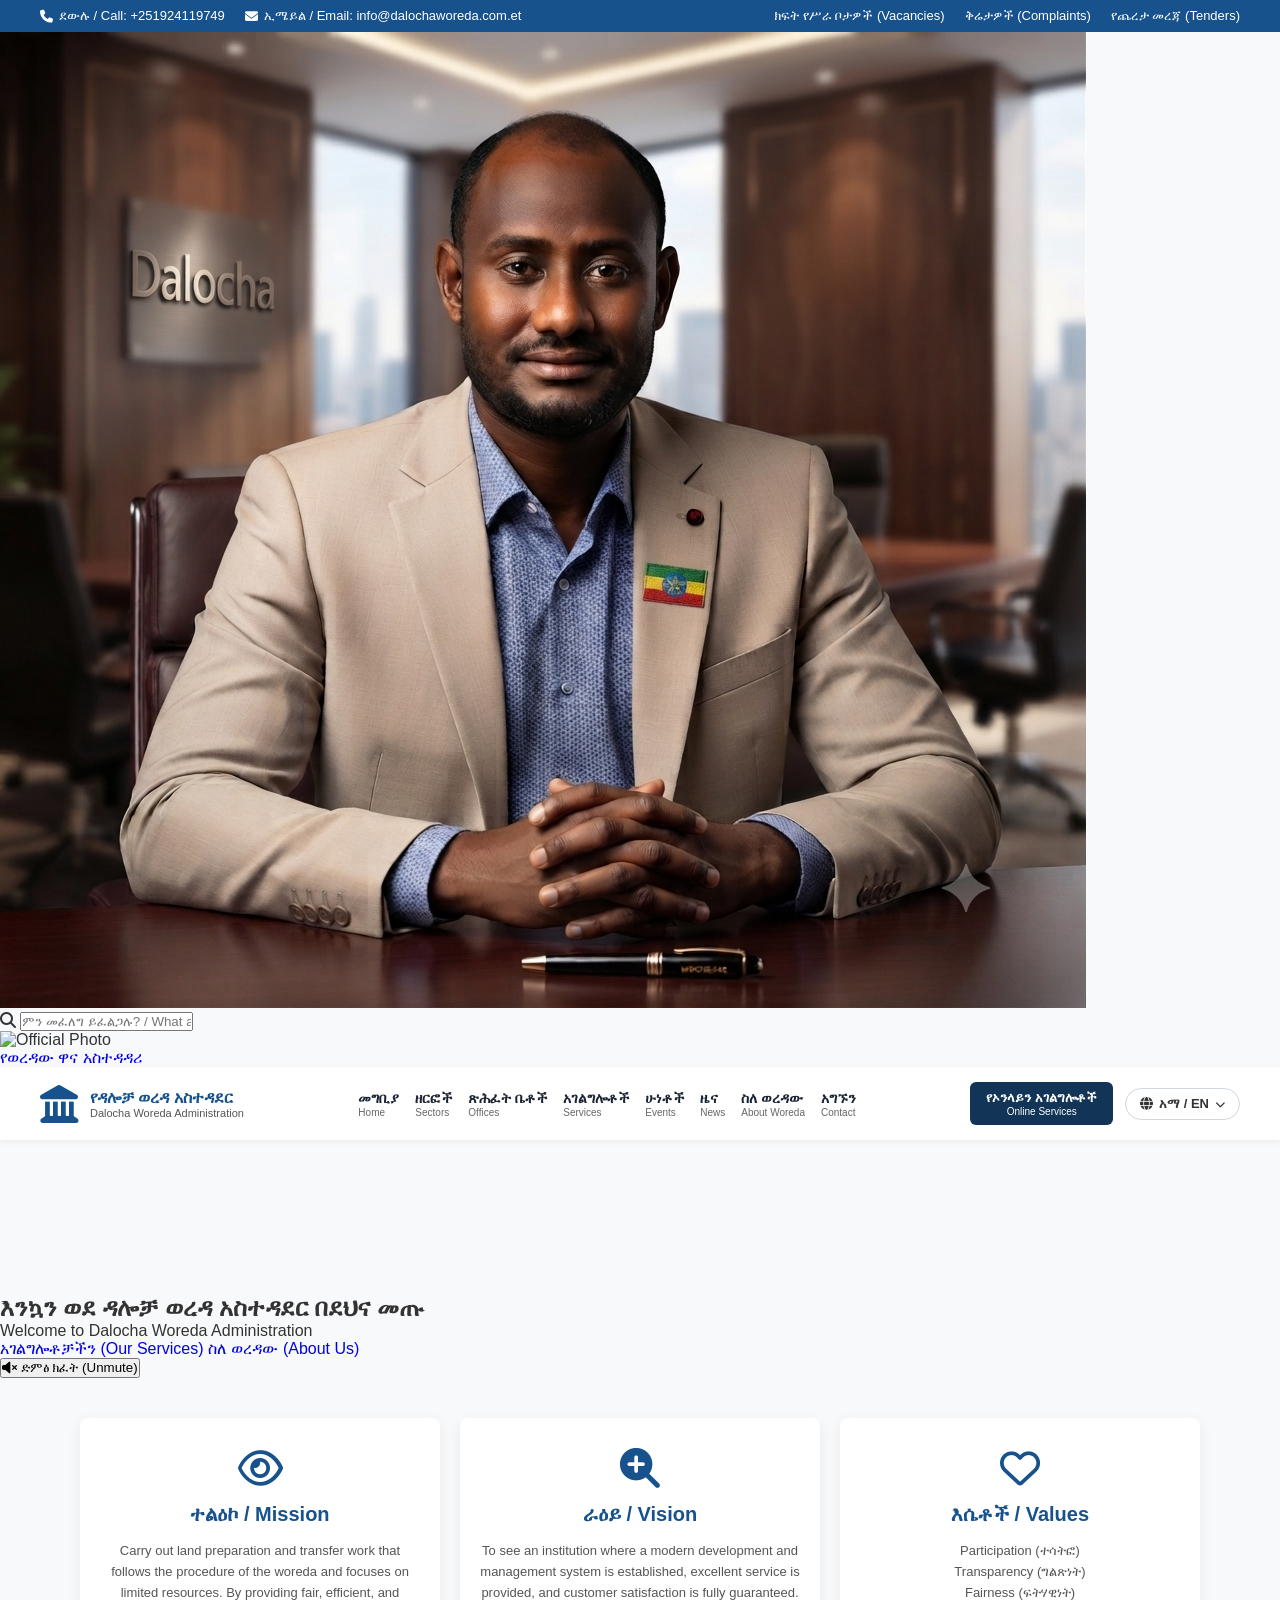
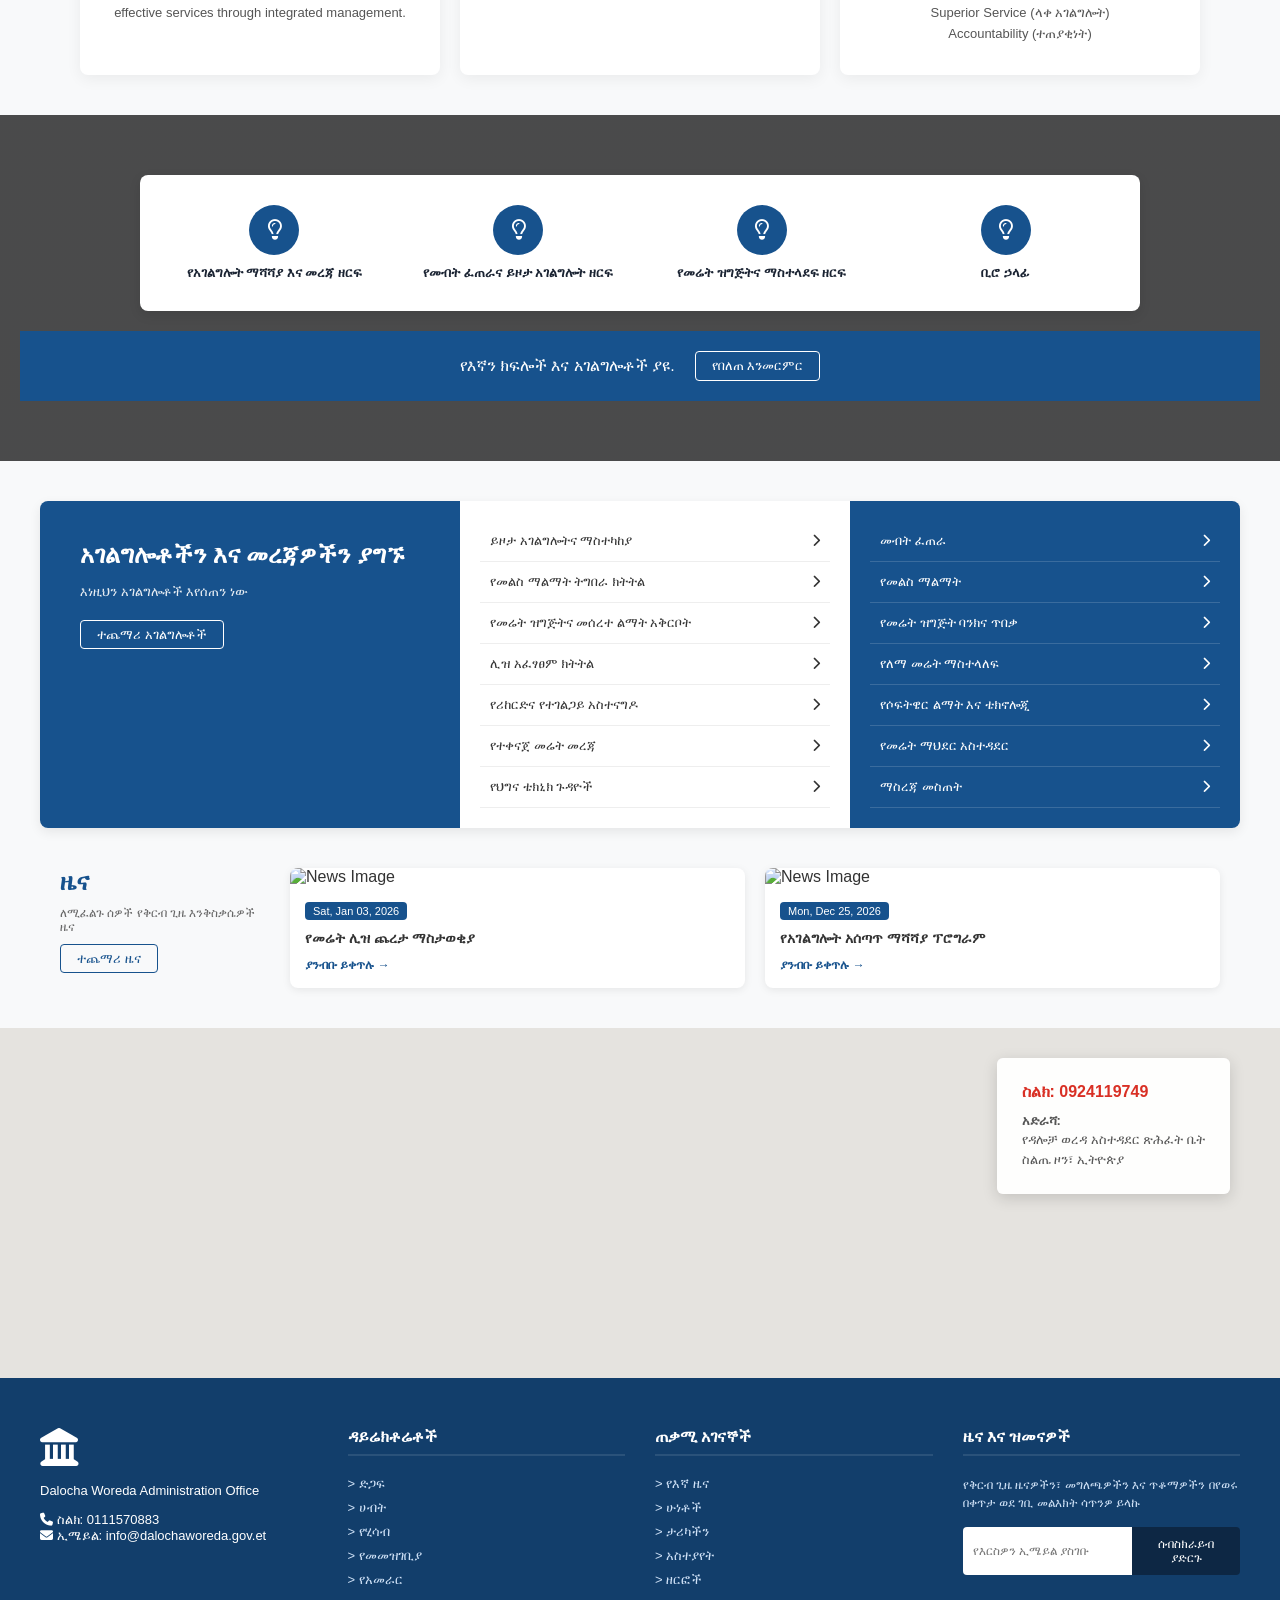
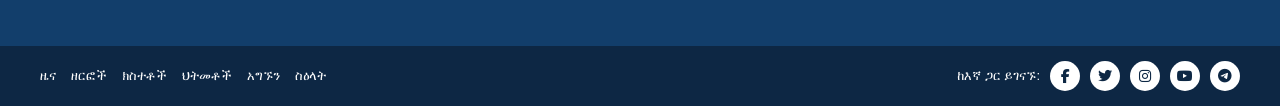
==== index.html @ f903ab31 "Update logo image source in index.html" ====
<!DOCTYPE html>
<html lang="am">
<head>
  <meta charset="UTF-8">
  <meta name="viewport" content="width=device-width, initial-scale=1.0">
  <title>Dalocha Woreda Administration / የዳሎቻ ወረዳ አስተዳደር</title>

  <!-- Font Awesome for Icons -->
  <link rel="stylesheet" href="https://cdnjs.cloudflare.com/ajax/libs/font-awesome/6.4.0/css/all.min.css">

  <style>
    /* --- GLOBAL STYLES --- */
    * {
      box-sizing: border-box;
      margin: 0;
      padding: 0;
      font-family: 'Segoe UI', Tahoma, Geneva, Verdana, 'Nyala', 'Abyssinica SIL', sans-serif;
    }

    body {
      background-color: #f8f9fa;
      color: #333;
    }

    a {
      text-decoration: none;
    }

    /* --- 1. TOP INFO BAR --- */
    .top-bar {
      background-color: #17528d;
      color: #ffffff;
      display: flex;
      justify-content: space-between;
      align-items: center;
      padding: 8px 40px;
      font-size: 13px;
    }

    .top-bar-left, .top-bar-right {
      display: flex;
      align-items: center;
      gap: 20px;
    }

    .top-bar a {
      color: #ffffff;
    }

    .top-bar a:hover {
      text-decoration: underline;
    }

    .contact-item {
      display: flex;
      align-items: center;
      gap: 6px;
    }

    /* --- 2. MAIN HEADER NAVIGATION --- */
    .main-header {
      background-color: #ffffff;
      display: flex;
      justify-content: space-between;
      align-items: center;
      padding: 15px 40px;
      box-shadow: 0 2px 5px rgba(0,0,0,0.05);
      position: sticky;
      top: 0;
      z-index: 1000;
    }

    .branding {
      display: flex;
      align-items: center;
      gap: 12px;
    }

    .branding-icon {
      font-size: 38px;
      color: #17528d;
    }

    .branding-text {
      display: flex;
      flex-direction: column;
    }

    .branding-title {
      font-weight: bold;
      font-size: 16px;
      color: #17528d;
    }

    .branding-subtitle {
      font-size: 11px;
      color: #555;
    }

    .nav-links {
      display: flex;
      list-style: none;
      gap: 16px;
    }

    .nav-links a {
      color: #1a2332;
      font-weight: 600;
      font-size: 14px;
      transition: color 0.2s;
    }

    .nav-links a:hover {
      color: #17528d;
    }

    .nav-links span.en {
      display: block;
      font-size: 10px;
      color: #666;
      font-weight: normal;
    }

    .header-actions {
      display: flex;
      align-items: center;
      gap: 12px;
    }

    .btn-blue {
      background-color: #123456;
      color: #ffffff;
      padding: 8px 16px;
      border-radius: 6px;
      font-size: 13px;
      font-weight: bold;
      text-align: center;
    }

    .btn-blue:hover {
      background-color: #17528d;
    }

    .btn-lang {
      border: 1px solid #d0d7de;
      background-color: #ffffff;
      padding: 7px 14px;
      border-radius: 20px;
      cursor: pointer;
      font-size: 13px;
      font-weight: bold;
      display: flex;
      align-items: center;
      gap: 6px;
      color: #333;
    }

    /* --- 3. MISSION, VISION & VALUES CARDS --- */
    .cards-section {
      display: flex;
      justify-content: center;
      gap: 20px;
      padding: 40px;
      max-width: 1200px;
      margin: 0 auto;
    }

    .card {
      background: #ffffff;
      flex: 1;
      padding: 30px 20px;
      border-radius: 8px;
      box-shadow: 0 4px 15px rgba(0,0,0,0.06);
      text-align: center;
    }

    .card-icon {
      font-size: 40px;
      color: #17528d;
      margin-bottom: 15px;
    }

    .card h3 {
      color: #17528d;
      margin-bottom: 15px;
      font-size: 20px;
    }

    .card p, .card ul {
      color: #555;
      font-size: 13px;
      line-height: 1.6;
    }

    .card ul {
      list-style: none;
    }

    /* --- 4. SECTORS SECTION --- */
    .sectors-banner {
      background: linear-gradient(rgba(0, 0, 0, 0.7), rgba(0, 0, 0, 0.7)), url('https://picsum.photos/1200/400') center/cover;
      padding: 60px 20px;
      text-align: center;
    }

    .sectors-cards {
      display: flex;
      justify-content: center;
      gap: 15px;
      max-width: 1000px;
      margin: 0 auto;
      background: #ffffff;
      padding: 20px;
      border-radius: 8px;
      box-shadow: 0 4px 12px rgba(0,0,0,0.1);
    }

    .sector-item {
      flex: 1;
      text-align: center;
      padding: 10px;
    }

    .sector-icon {
      width: 50px;
      height: 50px;
      background-color: #17528d;
      color: #fff;
      border-radius: 50%;
      display: flex;
      align-items: center;
      justify-content: center;
      margin: 0 auto 10px auto;
      font-size: 20px;
    }

    .sector-item h4 {
      font-size: 13px;
      color: #1a2332;
    }

    .sectors-bottom-text {
      background-color: #17528d;
      color: #ffffff;
      padding: 20px;
      text-align: center;
      display: flex;
      justify-content: center;
      align-items: center;
      gap: 20px;
      margin-top: 20px;
    }

    .btn-outline {
      border: 1px solid #ffffff;
      color: #ffffff;
      padding: 6px 16px;
      border-radius: 4px;
      font-size: 13px;
    }

    /* --- 5. SERVICES SECTION --- */
    .services-section {
      display: flex;
      max-width: 1200px;
      margin: 40px auto;
      box-shadow: 0 4px 12px rgba(0,0,0,0.08);
      border-radius: 8px;
      overflow: hidden;
    }

    .services-left {
      background-color: #17528d;
      color: #ffffff;
      width: 35%;
      padding: 40px;
    }

    .services-left h2 {
      font-size: 24px;
      margin-bottom: 15px;
    }

    .services-left p {
      font-size: 13px;
      margin-bottom: 25px;
      opacity: 0.9;
    }

    .services-middle, .services-right {
      width: 32.5%;
      padding: 20px;
      background: #ffffff;
    }

    .services-right {
      background-color: #17528d;
    }

    .service-list {
      list-style: none;
    }

    .service-list li {
      padding: 12px 10px;
      border-bottom: 1px solid #eee;
      display: flex;
      justify-content: space-between;
      align-items: center;
      font-size: 13px;
    }

    .services-middle .service-list li {
      color: #333;
    }

    .services-right .service-list li {
      color: #ffffff;
      border-bottom-color: rgba(255,255,255,0.15);
    }

    /* --- 6. NEWS SECTION --- */
    .news-section {
      max-width: 1200px;
      margin: 40px auto;
      padding: 0 20px;
      display: flex;
      gap: 30px;
    }

    .news-header {
      width: 200px;
    }

    .news-header h2 {
      font-size: 24px;
      color: #17528d;
      margin-bottom: 10px;
    }

    .news-header p {
      font-size: 12px;
      color: #666;
      margin-bottom: 15px;
    }

    .news-grid {
      display: flex;
      gap: 20px;
      flex: 1;
    }

    .news-card {
      background: #ffffff;
      border-radius: 8px;
      overflow: hidden;
      box-shadow: 0 2px 8px rgba(0,0,0,0.08);
      flex: 1;
    }

    .news-card img {
      width: 100%;
      height: 140px;
      object-fit: cover;
    }

    .news-body {
      padding: 15px;
    }

    .news-date {
      display: inline-block;
      background-color: #17528d;
      color: #fff;
      font-size: 11px;
      padding: 3px 8px;
      border-radius: 4px;
      margin-bottom: 10px;
    }

    .news-body h4 {
      font-size: 14px;
      color: #333;
      margin-bottom: 8px;
    }

    .news-link {
      font-size: 12px;
      color: #17528d;
      font-weight: bold;
    }

    /* --- 7. MAP & CONTACT INFO --- */
    .map-section {
      position: relative;
      height: 350px;
      width: 100%;
      background: #e5e3df;
    }

    .map-section iframe {
      width: 100%;
      height: 100%;
      border: 0;
    }

    .contact-overlay-box {
      position: absolute;
      top: 30px;
      right: 50px;
      background: rgba(255, 255, 255, 0.95);
      padding: 25px;
      border-radius: 6px;
      box-shadow: 0 4px 15px rgba(0,0,0,0.15);
      max-width: 300px;
    }

    .contact-overlay-box h3 {
      color: #d93025;
      margin-bottom: 10px;
      font-size: 16px;
    }

    .contact-overlay-box p {
      font-size: 13px;
      color: #555;
      line-height: 1.5;
    }

    /* --- 8. FOOTER LINKS & NEWSLETTER --- */
    .footer-main {
      background-color: #123e6b;
      color: #ffffff;
      padding: 50px 40px;
      display: flex;
      justify-content: space-between;
      gap: 30px;
    }

    .footer-col {
      flex: 1;
    }

    .footer-col h3 {
      font-size: 16px;
      margin-bottom: 20px;
      border-bottom: 2px solid rgba(255,255,255,0.1);
      padding-bottom: 8px;
    }

    .footer-links {
      list-style: none;
    }

    .footer-links li {
      margin-bottom: 8px;
      font-size: 13px;
    }

    .footer-links a {
      color: #d1e3f8;
    }

    .footer-links a:hover {
      color: #ffffff;
    }

    /* Newsletter Input */
    .newsletter-box {
      display: flex;
      margin-top: 15px;
    }

    .newsletter-box input {
      padding: 10px;
      border: none;
      outline: none;
      border-radius: 4px 0 0 4px;
      width: 70%;
      font-size: 12px;
    }

    .newsletter-box button {
      background-color: #0d2744;
      color: #fff;
      border: none;
      padding: 10px 15px;
      border-radius: 0 4px 4px 0;
      cursor: pointer;
      font-size: 12px;
    }

    /* --- 9. BOTTOM BAR & SOCIAL --- */
    .bottom-bar {
      background-color: #0d2744;
      color: #ffffff;
      padding: 15px 40px;
      display: flex;
      justify-content: space-between;
      align-items: center;
      font-size: 13px;
    }

    .bottom-nav {
      display: flex;
      gap: 15px;
      list-style: none;
    }

    .bottom-nav a {
      color: #ffffff;
    }

    .social-icons {
      display: flex;
      align-items: center;
      gap: 10px;
    }

    .social-icons a {
      width: 30px;
      height: 30px;
      background: #ffffff;
      color: #0d2744;
      border-radius: 50%;
      display: flex;
      align-items: center;
      justify-content: center;
      font-size: 14px;
    }

    @media (max-width: 900px) {
      .cards-section, .services-section, .news-section, .footer-main {
        flex-direction: column;
      }
      .services-left, .services-middle, .services-right {
        width: 100%;
      }
    }
  </style>
</head>
<body>

  <!-- 1. TOP INFO BAR -->
  <div class="top-bar">
    <div class="top-bar-left">
      <div class="contact-item">
        <i class="fa-solid fa-phone"></i>
        <span>ደውሉ / Call: <a href="tel:+251924119749">+251924119749</a></span>
      </div>
      <div class="contact-item">
        <i class="fa-solid fa-envelope"></i>
        <span>ኢሜይል / Email: <a href="mailto:info@dalochaworeda.com.et">info@dalochaworeda.com.et</a></span>
      </div>
    </div>
    
    <div class="top-bar-right">
      <a href="#">ክፍት የሥራ ቦታዎች (Vacancies)</a>
      <a href="#">ቅሬታዎች (Complaints)</a>
      <a href="#">የጨረታ መረጃ (Tenders)</a>
    </div>
  </div>
  <!-- 2. TOP PROFILE & SEARCH HEADER (Placed here before sticky nav) -->
  <div class="top-profile-header">
    <div class="header-inner">
      
      <!-- Left: Woreda Logo -->
      <div class="header-logo-container">
        <a href="#">
          <img src="Gemini_Generated_Image_irfxyqirfxyqirfx.png" alt="Dalocha Woreda Logo" class="main-brand-logo">
        </a>
      </div>

      <!-- Center: Search Input Bar -->
      <div class="header-search-bar">
        <form action="#" method="GET">
          <i class="fa-solid fa-magnifying-glass search-icon"></i>
          <input 
            type="text" 
            placeholder="ምን መፈለግ ይፈልጋሉ? / What are you looking for?" 
            data-am="ምን መፈለግ ይፈልጋሉ?" 
            data-en="What are you looking for today?"
          >
        </form>
      </div>

      <!-- Right: Official Leader Card -->
      <div class="header-profile-card">
        <div class="profile-img-frame">
          <img src="images/official-photo.jpg" alt="Official Photo">
        </div>
        <a href="#" class="profile-name-link" data-am="የወረዳው ዋና አስተዳዳሪ" data-en="Woreda Chief Administrator">
          የወረዳው ዋና አስተዳዳሪ
        </a>
      </div>

    </div>
  </div>
  <!-- 2. MAIN HEADER NAVIGATION -->
  <header class="main-header">
    <div class="branding">
      <i class="fa-solid fa-landmark branding-icon"></i>
      <div class="branding-text">
        <span class="branding-title">የዳሎቻ ወረዳ አስተዳደር</span>
        <span class="branding-subtitle">Dalocha Woreda Administration</span>
      </div>
    </div>

    <nav>
      <ul class="nav-links">
        <li><a href="#">መግቢያ <span class="en">Home</span></a></li>
        <li><a href="#">ዘርፎች <span class="en">Sectors</span></a></li>
        <li><a href="#">ጽሕፈት ቤቶች <span class="en">Offices</span></a></li>
        <li><a href="#">አገልግሎቶች <span class="en">Services</span></a></li>
        <li><a href="#">ሁነቶች <span class="en">Events</span></a></li>
        <li><a href="#">ዜና <span class="en">News</span></a></li>
        <li><a href="#">ስለ ወረዳው <span class="en">About Woreda</span></a></li>
        <li><a href="#">አግኙን <span class="en">Contact</span></a></li>
      </ul>
    </nav>

    <div class="header-actions">
      <a href="#" class="btn-blue">
        የኦንላይን አገልግሎቶች
        <span style="display:block; font-size:10px; font-weight:normal;">Online Services</span>
      </a>
      <button class="btn-lang">
        <i class="fa-solid fa-globe"></i>
        <span>አማ / EN</span>
        <i class="fa-solid fa-chevron-down" style="font-size: 10px;"></i>
      </button>
    </div>
  </header>
<!-- HERO VIDEO SECTION -->
  <section class="hero-video-container">
    <!-- Added id="heroVideo" -->
    <video id="heroVideo" autoplay loop muted playsinline class="hero-video">
      <source src="እንኳን_ወደ_ዳሎቻ_ወረዳ_አስተዳደር_በደህና_መጡ.mp4" type="video/mp4">
      Your browser does not support the video tag.
    </video>

    <!-- Overlay Content -->
    <div class="video-overlay">
      <div class="video-overlay-content">
        <h1>እንኳን ወደ ዳሎቻ ወረዳ አስተዳደር በደህና መጡ</h1>
        <p>Welcome to Dalocha Woreda Administration</p>
        <div class="hero-buttons">
          <a href="#services" class="btn-hero-primary">አገልግሎቶቻችን (Our Services)</a>
          <a href="#about" class="btn-hero-secondary">ስለ ወረዳው (About Us)</a>
        </div>
      </div>

      <!-- Sound Toggle Button -->
      <button id="soundToggle" class="btn-sound-toggle" onclick="toggleSound()">
        <i id="soundIcon" class="fa-solid fa-volume-xmark"></i> <span id="soundText">ድምፅ ክፈት (Unmute)</span>
      </button>
    </div>
  </section>
  <!-- 3. MISSION, VISION & VALUES CARDS -->
  <section class="cards-section">
    <div class="card">
      <i class="fa-regular fa-eye card-icon"></i>
      <h3>ተልዕኮ / Mission</h3>
      <p>Carry out land preparation and transfer work that follows the procedure of the woreda and focuses on limited resources. By providing fair, efficient, and effective services through integrated management.</p>
    </div>

    <div class="card">
      <i class="fa-solid fa-magnifying-glass-plus card-icon"></i>
      <h3>ራዕይ / Vision</h3>
      <p>To see an institution where a modern development and management system is established, excellent service is provided, and customer satisfaction is fully guaranteed.</p>
    </div>

    <div class="card">
      <i class="fa-regular fa-heart card-icon"></i>
      <h3>እሴቶች / Values</h3>
      <ul>
        <li>Participation (ተሳትፎ)</li>
        <li>Transparency (ግልጽነት)</li>
        <li>Fairness (ፍትሃዊነት)</li>
        <li>Superior Service (ላቀ አገልግሎት)</li>
        <li>Accountability (ተጠያቂነት)</li>
      </ul>
    </div>
  </section>

  <!-- 4. SECTORS SECTION CARDS -->
  <section class="sectors-banner">
    <div class="sectors-cards">
      <div class="sector-item">
        <div class="sector-icon"><i class="fa-regular fa-lightbulb"></i></div>
        <h4>የአገልግሎት ማሻሻያ እና መረጃ ዘርፍ</h4>
      </div>
      <div class="sector-item">
        <div class="sector-icon"><i class="fa-regular fa-lightbulb"></i></div>
        <h4>የመብት ፈጠራና ይዞታ አገልግሎት ዘርፍ</h4>
      </div>
      <div class="sector-item">
        <div class="sector-icon"><i class="fa-regular fa-lightbulb"></i></div>
        <h4>የመሬት ዝግጅትና ማስተላደፍ ዘርፍ</h4>
      </div>
      <div class="sector-item">
        <div class="sector-icon"><i class="fa-regular fa-lightbulb"></i></div>
        <h4>ቢሮ ኃላፊ</h4>
      </div>
    </div>

    <div class="sectors-bottom-text">
      <span>የእኛን ክፍሎች እና አገልግሎቶች ያዩ.</span>
      <a href="#" class="btn-outline">የበለጠ እንመርምር</a>
    </div>
  </section>

  <!-- 5. SERVICES GRID -->
  <section class="services-section">
    <div class="services-left">
      <h2>አገልግሎቶችን እና መረጃዎችን ያግኙ</h2>
      <p>እነዚህን አገልግሎቶች እየሰጠን ነው</p>
      <a href="#" class="btn-outline">ተጨማሪ አገልግሎቶች</a>
    </div>

    <div class="services-middle">
      <ul class="service-list">
        <li><span>ይዞታ አገልግሎትና ማስተካከያ</span> <i class="fa-solid fa-chevron-right"></i></li>
        <li><span>የመልስ ማልማት ትግበራ ክትትል</span> <i class="fa-solid fa-chevron-right"></i></li>
        <li><span>የመሬት ዝግጅትና መሰረተ ልማት አቅርቦት</span> <i class="fa-solid fa-chevron-right"></i></li>
        <li><span>ሊዝ አፈፃፀም ክትትል</span> <i class="fa-solid fa-chevron-right"></i></li>
        <li><span>የሪከርድና የተገልጋይ አስተናግዶ</span> <i class="fa-solid fa-chevron-right"></i></li>
        <li><span>የተቀናጀ መሬት መረጃ</span> <i class="fa-solid fa-chevron-right"></i></li>
        <li><span>የህግና ቴክኒክ ጉዳዮች</span> <i class="fa-solid fa-chevron-right"></i></li>
      </ul>
    </div>

    <div class="services-right">
      <ul class="service-list">
        <li><span>መብት ፈጠራ</span> <i class="fa-solid fa-chevron-right"></i></li>
        <li><span>የመልስ ማልማት</span> <i class="fa-solid fa-chevron-right"></i></li>
        <li><span>የመሬት ዝግጅት ባንክና ጥበቃ</span> <i class="fa-solid fa-chevron-right"></i></li>
        <li><span>የለማ መሬት ማስተላለፍ</span> <i class="fa-solid fa-chevron-right"></i></li>
        <li><span>የሶፍትዌር ልማት እና ቴክኖሎጂ</span> <i class="fa-solid fa-chevron-right"></i></li>
        <li><span>የመሬት ማህደር አስተዳደር</span> <i class="fa-solid fa-chevron-right"></i></li>
        <li><span>ማስረጃ መስጠት</span> <i class="fa-solid fa-chevron-right"></i></li>
      </ul>
    </div>
  </section>

  <!-- 6. NEWS GRID -->
  <section class="news-section">
    <div class="news-header">
      <h2>ዜና</h2>
      <p>ለሚፈልጉ ሰዎች የቅርብ ጊዜ እንቅስቃሴዎች ዜና</p>
      <a href="#" class="btn-outline" style="color:#17528d; border-color:#17528d;">ተጨማሪ ዜና</a>
    </div>

    <div class="news-grid">
      <div class="news-card">
        <img src="https://picsum.photos/300/150?random=1" alt="News Image">
        <div class="news-body">
          <span class="news-date">Sat, Jan 03, 2026</span>
          <h4>የመሬት ሊዝ ጨረታ ማስታወቂያ</h4>
          <a href="#" class="news-link">ያንብቡ ይቀጥሉ &rarr;</a>
        </div>
      </div>

      <div class="news-card">
        <img src="https://picsum.photos/300/150?random=2" alt="News Image">
        <div class="news-body">
          <span class="news-date">Mon, Dec 25, 2026</span>
          <h4>የአገልግሎት አሰጣጥ ማሻሻያ ፕሮግራም</h4>
          <a href="#" class="news-link">ያንብቡ ይቀጥሉ &rarr;</a>
        </div>
      </div>
    </div>
  </section>

 <!-- MAP & CONTACT INFO SECTION -->
<section class="map-section">
  
  <!-- Embedded Google Map (Silt'e / Dalocha Area) -->
  <iframe 
    src="https://www.google.com/maps/embed?pb=!1m18!1m12!1m3!1d63255.61339678385!2d38.3000!3d7.7667!2m3!1f0!2f0!3f0!3m2!1i1024!2i768!4f13.1!3m3!1m2!1s0x17b4a0b8bca82def%3A0x9e4eb63218ce04f1!2sDalocha!5e0!3m2!1sen!2set!4v1710000000000!5m2!1sen!2set" 
    allowfullscreen="" 
    loading="lazy" 
    referrerpolicy="no-referrer-when-downgrade">
  </iframe>

  <!-- Floating Contact Overlay Box -->
  <div class="contact-overlay-box">
    <h3>ስልክ: 0924119749</h3>
    <p>
      <strong>አድራሻ:</strong><br>
      የዳሎቻ ወረዳ አስተዳደር ጽሕፈት ቤት<br>
      ስልጤ ዞን፣ ኢትዮጵያ
    </p>
  </div>

</section>
  <!-- 8. FOOTER LINKS & NEWSLETTER -->
  <footer class="footer-main">
    <div class="footer-col">
      <div class="branding" style="margin-bottom: 15px;">
        <i class="fa-solid fa-landmark branding-icon" style="color:#fff;"></i>
      </div>
      <p style="font-size: 13px; line-height: 1.6;">Dalocha Woreda Administration Office</p>
      <p style="font-size: 13px; margin-top: 10px;"><i class="fa-solid fa-phone"></i> ስልክ: 0111570883</p>
      <p style="font-size: 13px;"><i class="fa-solid fa-envelope"></i> ኢሜይል: info@dalochaworeda.gov.et</p>
    </div>

    <div class="footer-col">
      <h3>ዳይሬክቶሬቶች</h3>
      <ul class="footer-links">
        <li><a href="#">> ድጋፍ</a></li>
        <li><a href="#">> ሀብት</a></li>
        <li><a href="#">> የሂሳብ</a></li>
        <li><a href="#">> የመመዝገቢያ</a></li>
        <li><a href="#">> የአመራር</a></li>
      </ul>
    </div>

    <div class="footer-col">
      <h3>ጠቃሚ አገናኞች</h3>
      <ul class="footer-links">
        <li><a href="#">> የእኛ ዜና</a></li>
        <li><a href="#">> ሁነቶች</a></li>
        <li><a href="#">> ታሪካችን</a></li>
        <li><a href="#">> አስተያየት</a></li>
        <li><a href="#">> ዘርፎች</a></li>
      </ul>
    </div>

    <div class="footer-col">
      <h3>ዜና እና ዝመናዎች</h3>
      <p style="font-size: 12px; line-height: 1.5; color: #d1e3f8;">የቅርብ ጊዜ ዜናዎችን፣ መግለጫዎችን እና ጥቆማዎችን በየወሩ በቀጥታ ወደ ገቢ መልእክት ሳጥንዎ ይላኩ</p>
      <div class="newsletter-box">
        <input type="email" placeholder="የእርስዎን ኢሜይል ያስገቡ">
        <button>ሰብስክራይብ ያድርጉ</button>
      </div>
    </div>
  </footer>

  <!-- 9. BOTTOM BAR & SOCIAL -->
  <div class="bottom-bar">
    <ul class="bottom-nav">
      <li><a href="#">ዜና</a></li>
      <li><a href="#">ዘርፎች</a></li>
      <li><a href="#">ክስተቶች</a></li>
      <li><a href="#">ህትመቶች</a></li>
      <li><a href="#">አግኙን</a></li>
      <li><a href="#">ስዕላት</a></li>
    </ul>

    <div class="social-icons">
      <span>ከእኛ ጋር ይገናኙ:</span>
      <a href="#"><i class="fa-brands fa-facebook-f"></i></a>
      <a href="#"><i class="fa-brands fa-twitter"></i></a>
      <a href="#"><i class="fa-brands fa-instagram"></i></a>
      <a href="#"><i class="fa-brands fa-youtube"></i></a>
      <a href="#"><i class="fa-brands fa-telegram"></i></a>
    </div>
  </div>
<script>
  function toggleSound() {
    var video = document.getElementById("heroVideo");
    var icon = document.getElementById("soundIcon");
    var text = document.getElementById("soundText");

    if (video.muted) {
      video.muted = false;
      icon.className = "fa-solid fa-volume-high";
      text.innerText = "ድምፅ ዝጋ (Mute)";
    } else {
      video.muted = true;
      icon.className = "fa-solid fa-volume-xmark";
      text.innerText = "ድምፅ ክፈት (Unmute)";
    }
  }
</script>
</body>
</html>
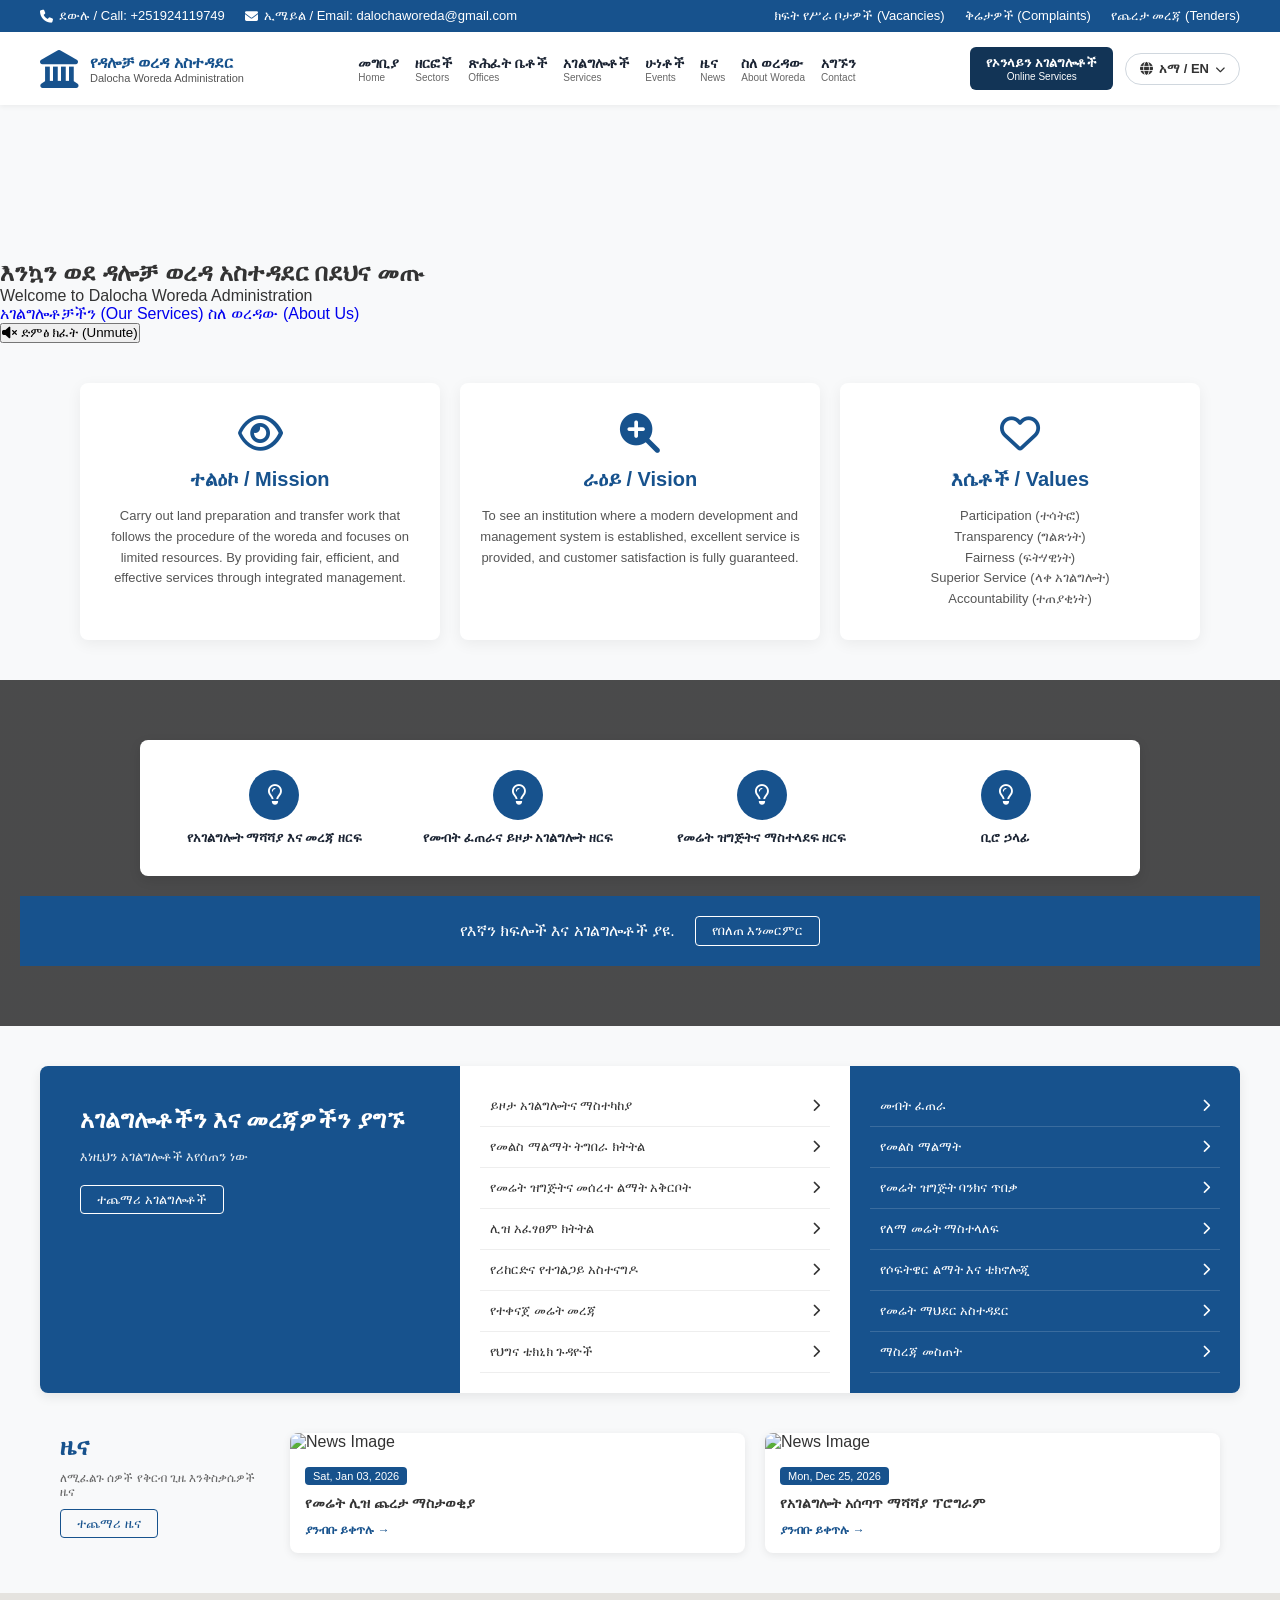
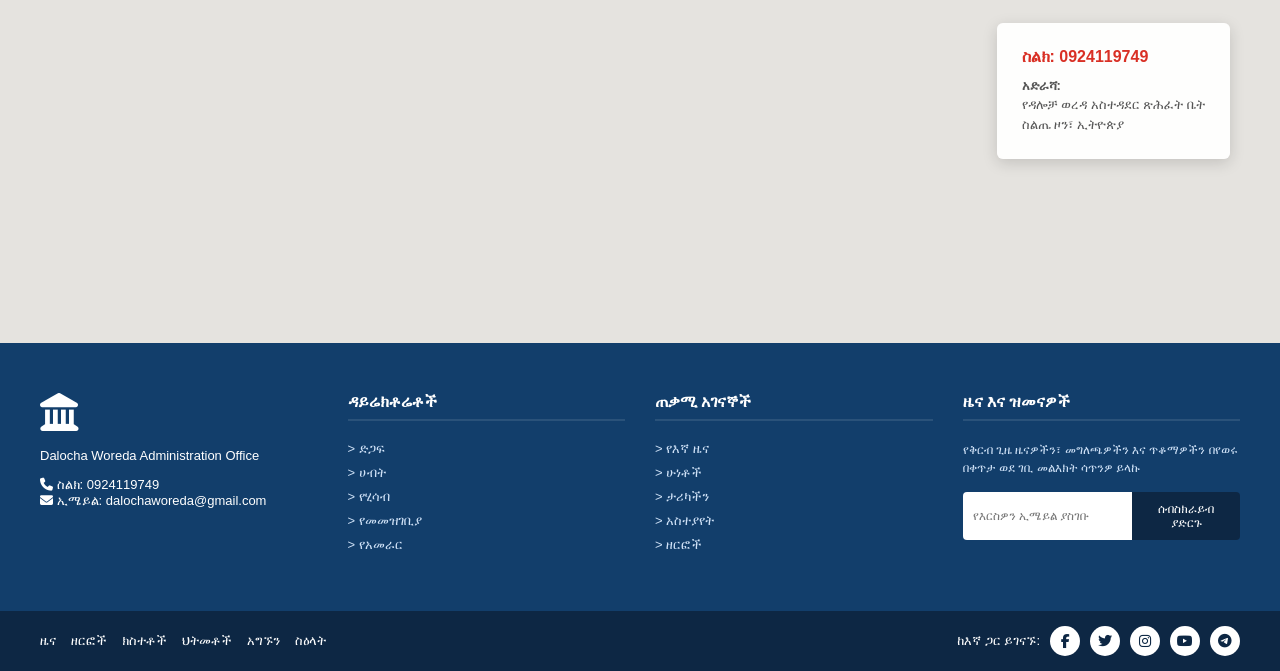
==== commit 433801b5: "Update contact information in index.html Updated email and phone contact information in the footer a" ====
--- a/index.html
+++ b/index.html
@@ -550,7 +550,7 @@
       </div>
       <div class="contact-item">
         <i class="fa-solid fa-envelope"></i>
-        <span>ኢሜይል / Email: <a href="mailto:info@dalochaworeda.com.et">info@dalochaworeda.com.et</a></span>
+        <span>ኢሜይል / Email: <a href="dalochaworeda@gmail.com">dalochaworeda@gmail.com</a></span>
       </div>
     </div>
     
@@ -558,42 +558,6 @@
       <a href="#">ክፍት የሥራ ቦታዎች (Vacancies)</a>
       <a href="#">ቅሬታዎች (Complaints)</a>
       <a href="#">የጨረታ መረጃ (Tenders)</a>
-    </div>
-  </div>
-  <!-- 2. TOP PROFILE & SEARCH HEADER (Placed here before sticky nav) -->
-  <div class="top-profile-header">
-    <div class="header-inner">
-      
-      <!-- Left: Woreda Logo -->
-      <div class="header-logo-container">
-        <a href="#">
-          <img src="Gemini_Generated_Image_irfxyqirfxyqirfx.png" alt="Dalocha Woreda Logo" class="main-brand-logo">
-        </a>
-      </div>
-
-      <!-- Center: Search Input Bar -->
-      <div class="header-search-bar">
-        <form action="#" method="GET">
-          <i class="fa-solid fa-magnifying-glass search-icon"></i>
-          <input 
-            type="text" 
-            placeholder="ምን መፈለግ ይፈልጋሉ? / What are you looking for?" 
-            data-am="ምን መፈለግ ይፈልጋሉ?" 
-            data-en="What are you looking for today?"
-          >
-        </form>
-      </div>
-
-      <!-- Right: Official Leader Card -->
-      <div class="header-profile-card">
-        <div class="profile-img-frame">
-          <img src="images/official-photo.jpg" alt="Official Photo">
-        </div>
-        <a href="#" class="profile-name-link" data-am="የወረዳው ዋና አስተዳዳሪ" data-en="Woreda Chief Administrator">
-          የወረዳው ዋና አስተዳዳሪ
-        </a>
-      </div>
-
     </div>
   </div>
   <!-- 2. MAIN HEADER NAVIGATION -->
@@ -801,8 +765,8 @@
         <i class="fa-solid fa-landmark branding-icon" style="color:#fff;"></i>
       </div>
       <p style="font-size: 13px; line-height: 1.6;">Dalocha Woreda Administration Office</p>
-      <p style="font-size: 13px; margin-top: 10px;"><i class="fa-solid fa-phone"></i> ስልክ: 0111570883</p>
-      <p style="font-size: 13px;"><i class="fa-solid fa-envelope"></i> ኢሜይል: info@dalochaworeda.gov.et</p>
+      <p style="font-size: 13px; margin-top: 10px;"><i class="fa-solid fa-phone"></i> ስልክ: 0924119749</p>
+      <p style="font-size: 13px;"><i class="fa-solid fa-envelope"></i> ኢሜይል: dalochaworeda@gmail.com</p>
     </div>
 
     <div class="footer-col">
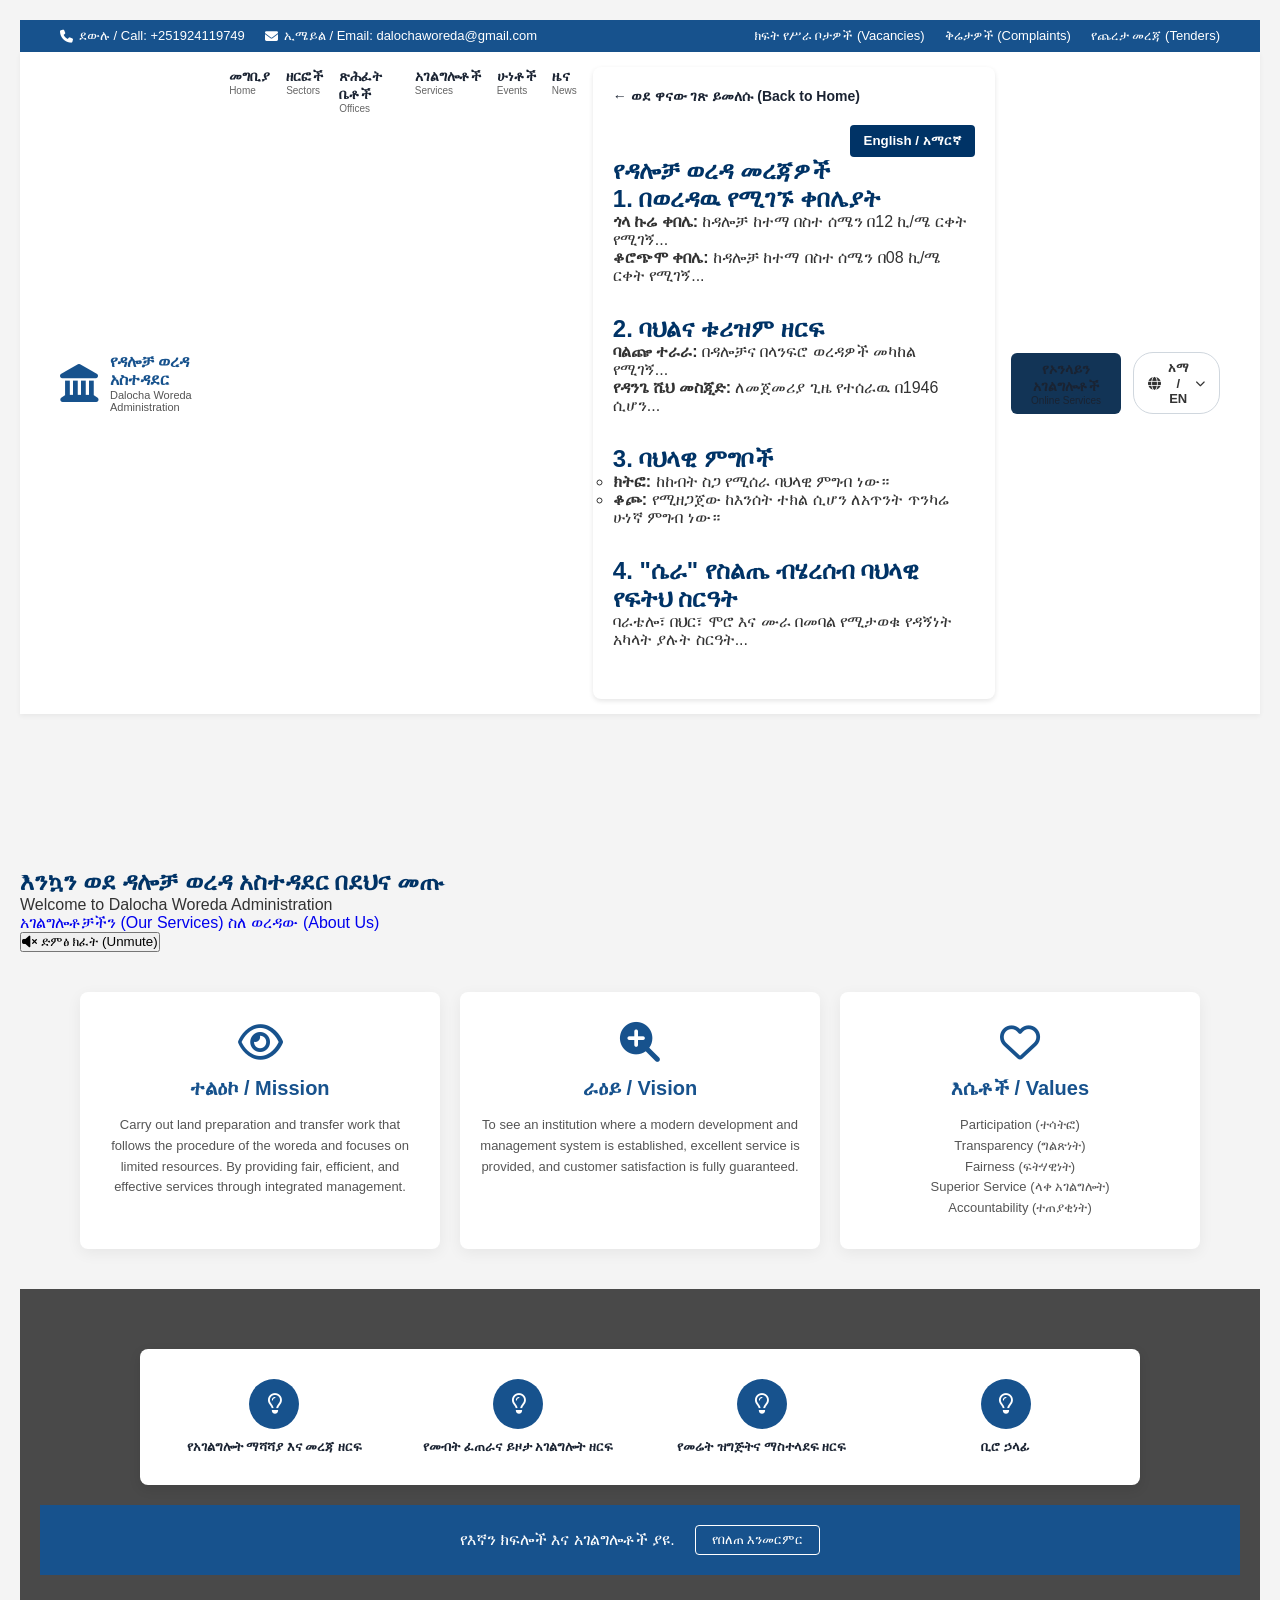
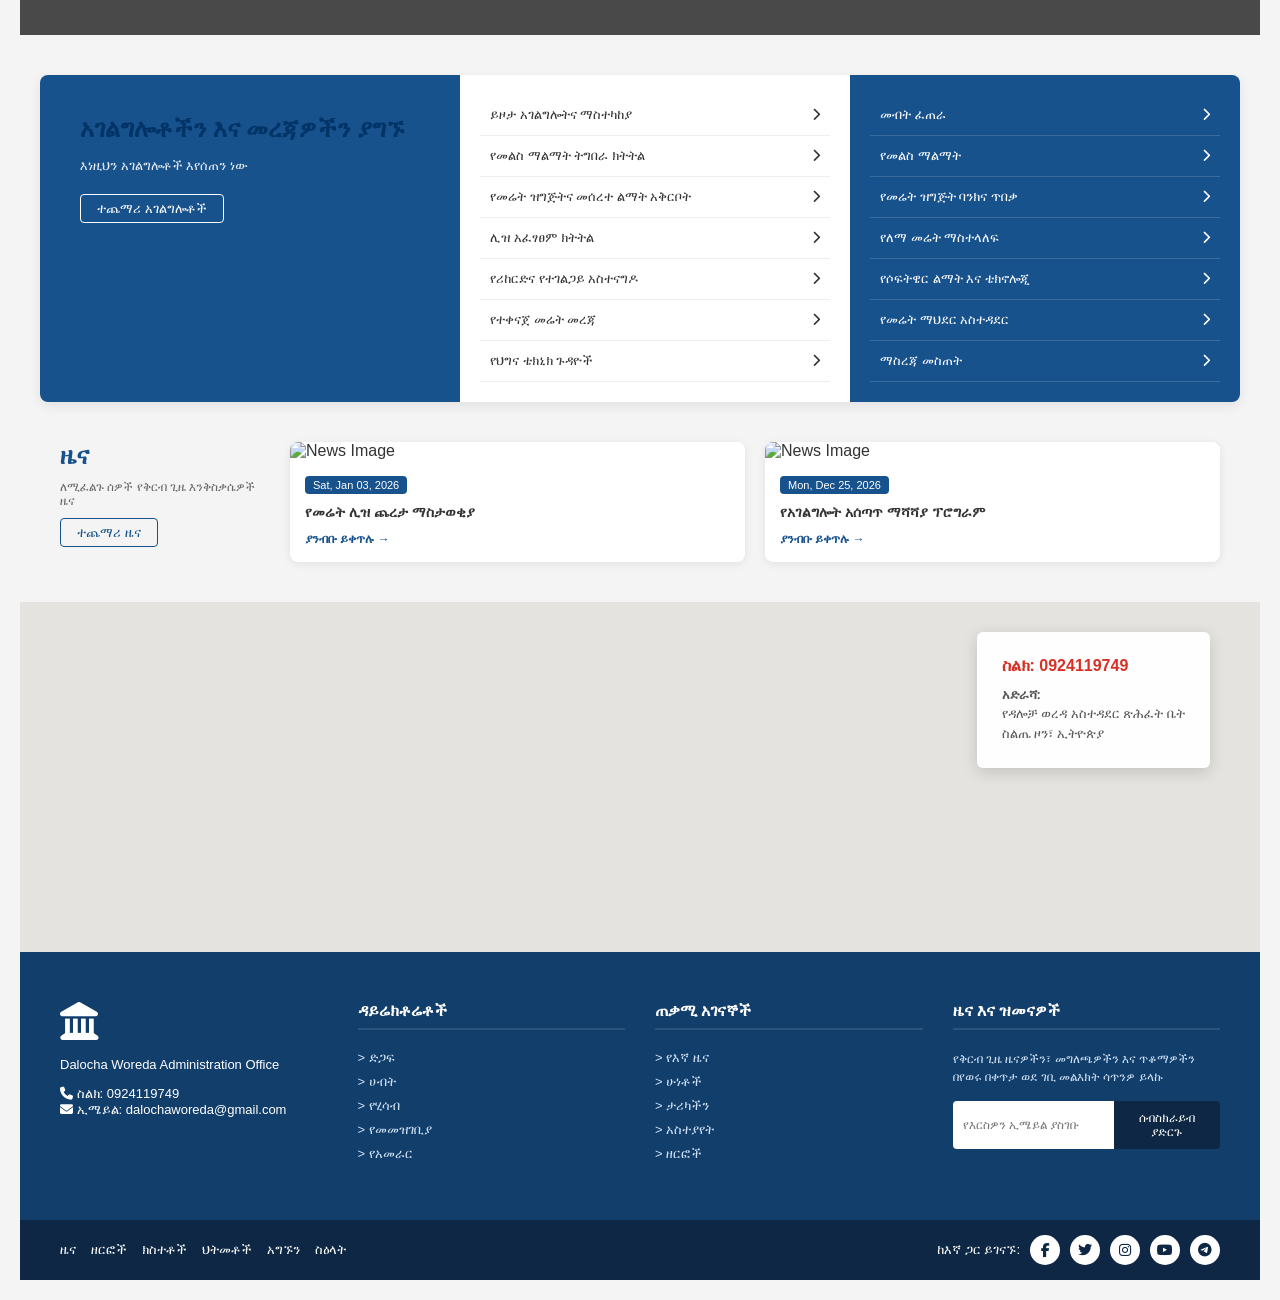
==== commit 0c41b0ad: "Enhance index.html with language toggle and styling Added language toggle functionality and improved" ====
--- a/index.html
+++ b/index.html
@@ -578,10 +578,103 @@
         <li><a href="#">አገልግሎቶች <span class="en">Services</span></a></li>
         <li><a href="#">ሁነቶች <span class="en">Events</span></a></li>
         <li><a href="#">ዜና <span class="en">News</span></a></li>
-        <li><a href="#">ስለ ወረዳው <span class="en">About Woreda</span></a></li>
-        <li><a href="#">አግኙን <span class="en">Contact</span></a></li>
-      </ul>
-    </nav>
+        <html lang="am">
+<head>
+    <meta charset="UTF-8">
+    <meta name="viewport" content="width=device-width, initial-scale=1.0">
+    <title>ስለ ወረዳው - Dalocha Woreda Administration</title>
+    <style>
+        body { font-family: Arial, sans-serif; margin: 0; padding: 20px; background-color: #f4f4f4; }
+        .container { max-width: 1000px; margin: auto; background: white; padding: 20px; border-radius: 8px; box-shadow: 0 2px 5px rgba(0,0,0,0.1); }
+        h1, h2 { color: #003366; }
+        .section { margin-bottom: 30px; }
+        .lang-content { display: none; }
+        .lang-content.active { display: block; }
+        .toggle-btn { float: right; padding: 8px 14px; cursor: pointer; background-color: #003366; color: white; border: none; border-radius: 4px; font-weight: bold; }
+        .toggle-btn:hover { background-color: #002244; }
+        .back-link { display: inline-block; margin-bottom: 20px; color: #003366; text-decoration: none; font-weight: bold; }
+        .back-link:hover { text-decoration: underline; }
+    </style>
+</head>
+<body>
+
+<div class="container">
+    <a href="index.html" class="back-link">&larr; ወደ ዋናው ገጽ ይመለሱ (Back to Home)</a>
+    <button class="toggle-btn" onclick="switchLanguage()">English / አማርኛ</button>
+    <div style="clear: both;"></div>
+
+    <!-- AMHARIC CONTENT -->
+    <div id="am-content" class="lang-content active">
+        <h1>የዳሎቻ ወረዳ መረጃዎች</h1>
+        
+        <div class="section">
+            <h2>1. በወረዳዉ የሚገኙ ቀበሌያት</h2>
+            <p><strong>ጎላ ኩሬ ቀበሌ:</strong> ከዳሎቻ ከተማ በስተ ሰሜን በ12 ኪ/ሜ ርቀት የሚገኝ...</p>
+            <p><strong>ቆሮጭሞ ቀበሌ:</strong> ከዳሎቻ ከተማ በስተ ሰሜን በ08 ኪ/ሜ ርቀት የሚገኝ...</p>
+        </div>
+
+        <div class="section">
+            <h2>2. ባህልና ቱሪዝም ዘርፍ</h2>
+            <p><strong>ባልጬ ተራራ:</strong> በዳሎቻና በላንፍሮ ወረዳዎች መካከል የሚገኝ...</p>
+            <p><strong>የዳንጌ ሼህ መስጂድ:</strong> ለመጀመሪያ ጊዜ የተሰራዉ በ1946 ሲሆን...</p>
+        </div>
+
+        <div class="section">
+            <h2>3. ባህላዊ ምግቦች</h2>
+            <ul>
+                <li><strong>ክትፎ:</strong> ከከብት ስጋ የሚሰራ ባህላዊ ምግብ ነው።</li>
+                <li><strong>ቆጮ:</strong> የሚዘጋጀው ከእንሰት ተክል ሲሆን ለአጥንት ጥንካሬ ሁነኛ ምግብ ነው።</li>
+            </ul>
+        </div>
+
+        <div class="section">
+            <h2>4. "ሴራ" የስልጤ ብሄረሰብ ባህላዊ የፍትህ ስርዓት</h2>
+            <p>ባራቴሎ፣ በህር፣ ሞሮ እና ሙራ በመባል የሚታወቁ የዳኝነት አካላት ያሉት ስርዓት...</p>
+        </div>
+    </div>
+
+    <!-- ENGLISH CONTENT -->
+    <div id="en-content" class="lang-content">
+        <h1>Dalocha Woreda Information</h1>
+        
+        <div class="section">
+            <h2>1. Woreda Kebeles</h2>
+            <p><strong>Gola Kure Kebele:</strong> Located 12 km north of Dalocha town...</p>
+            <p><strong>Qoro Chymo Kebele:</strong> Located 08 km north of Dalocha town...</p>
+        </div>
+
+        <div class="section">
+            <h2>2. Culture and Tourism</h2>
+            <p><strong>Balchie Mountain:</strong> Located between Dalocha and Lanfro woredas...</p>
+            <p><strong>Dange Sheikh Mosque:</strong> First built in 1946...</p>
+        </div>
+
+        <div class="section">
+            <h2>3. Traditional Foods</h2>
+            <ul>
+                <li><strong>Kitfo:</strong> A traditional dish made from beef.</li>
+                <li><strong>Qocho:</strong> Made from Enset plant, excellent for bone strength.</li>
+            </ul>
+        </div>
+
+        <div class="section">
+            <h2>4. "Sera" Traditional Justice System</h2>
+            <p>A traditional legal and administrative system featuring Baratelo, Behir, Moro, and Mura.</p>
+        </div>
+    </div>
+</div>
+
+<script>
+    function switchLanguage() {
+        var am = document.getElementById('am-content');
+        var en = document.getElementById('en-content');
+        am.classList.toggle('active');
+        en.classList.toggle('active');
+    }
+</script>
+
+</body>
+</html>
 
     <div class="header-actions">
       <a href="#" class="btn-blue">
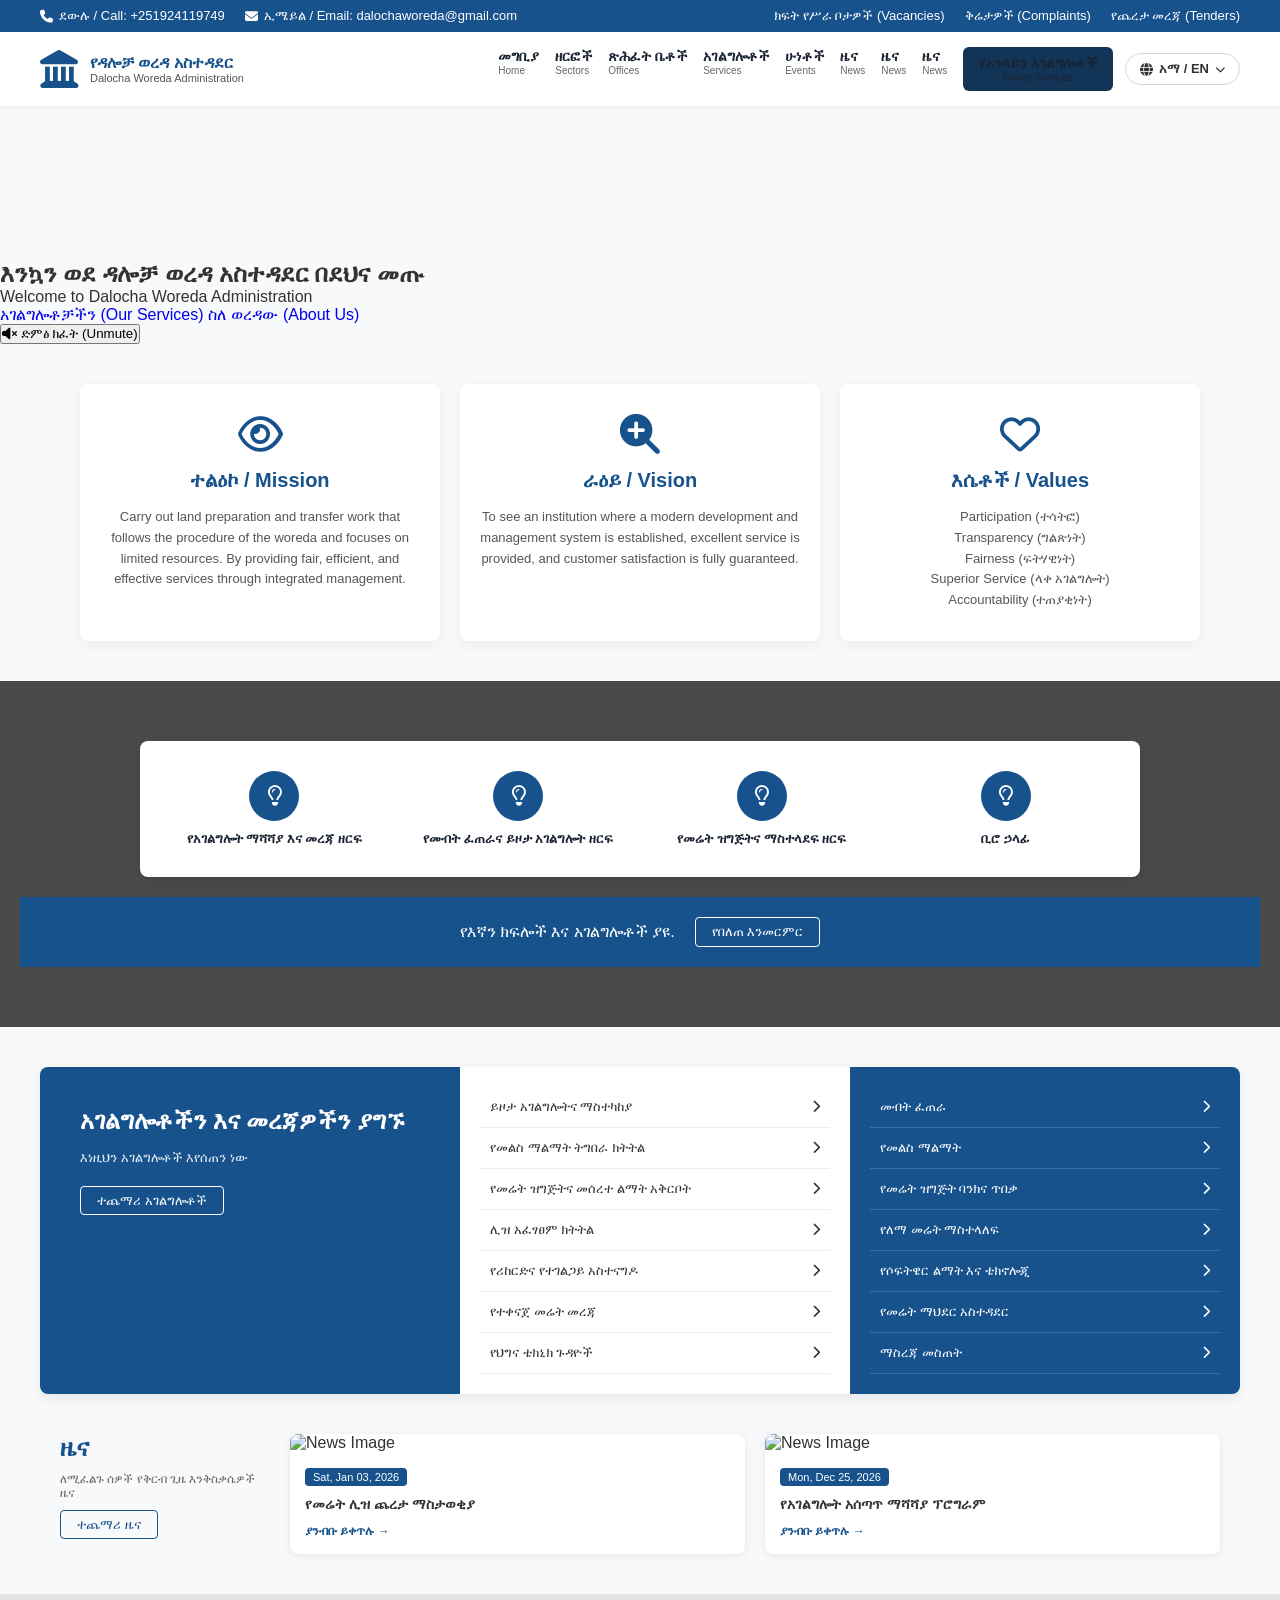
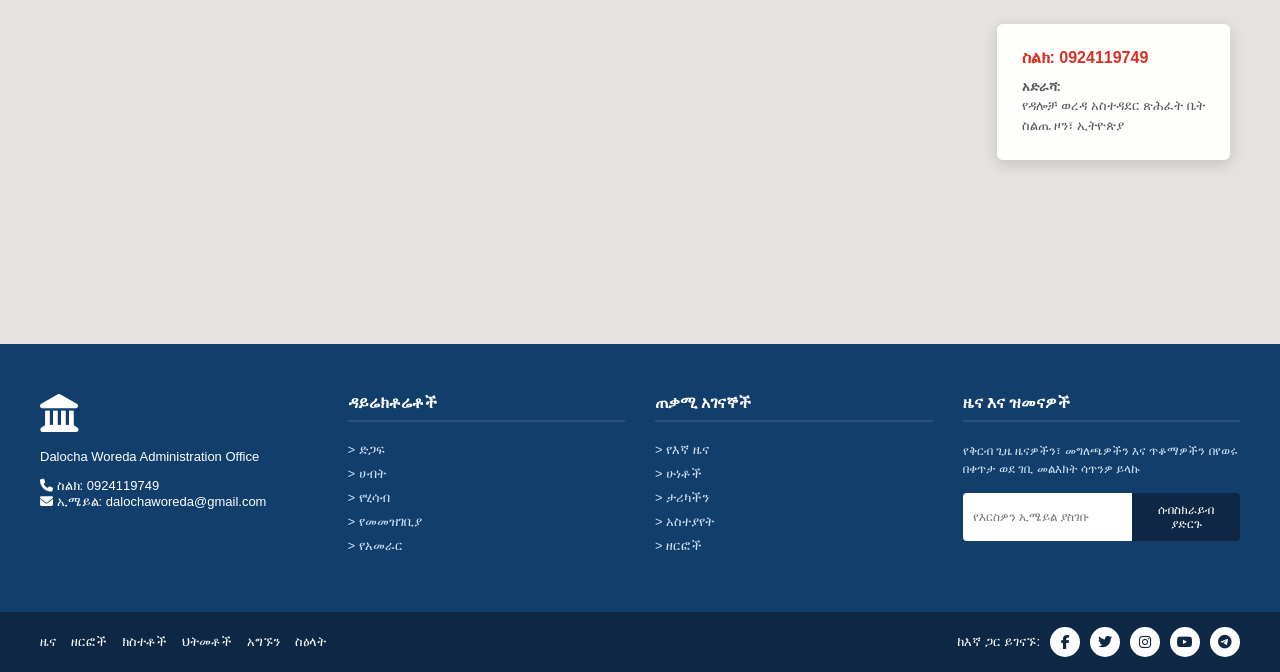
==== commit 3ce86474: "Update index.html" ====
--- a/index.html
+++ b/index.html
@@ -578,104 +578,8 @@
         <li><a href="#">አገልግሎቶች <span class="en">Services</span></a></li>
         <li><a href="#">ሁነቶች <span class="en">Events</span></a></li>
         <li><a href="#">ዜና <span class="en">News</span></a></li>
-        <html lang="am">
-<head>
-    <meta charset="UTF-8">
-    <meta name="viewport" content="width=device-width, initial-scale=1.0">
-    <title>ስለ ወረዳው - Dalocha Woreda Administration</title>
-    <style>
-        body { font-family: Arial, sans-serif; margin: 0; padding: 20px; background-color: #f4f4f4; }
-        .container { max-width: 1000px; margin: auto; background: white; padding: 20px; border-radius: 8px; box-shadow: 0 2px 5px rgba(0,0,0,0.1); }
-        h1, h2 { color: #003366; }
-        .section { margin-bottom: 30px; }
-        .lang-content { display: none; }
-        .lang-content.active { display: block; }
-        .toggle-btn { float: right; padding: 8px 14px; cursor: pointer; background-color: #003366; color: white; border: none; border-radius: 4px; font-weight: bold; }
-        .toggle-btn:hover { background-color: #002244; }
-        .back-link { display: inline-block; margin-bottom: 20px; color: #003366; text-decoration: none; font-weight: bold; }
-        .back-link:hover { text-decoration: underline; }
-    </style>
-</head>
-<body>
-
-<div class="container">
-    <a href="index.html" class="back-link">&larr; ወደ ዋናው ገጽ ይመለሱ (Back to Home)</a>
-    <button class="toggle-btn" onclick="switchLanguage()">English / አማርኛ</button>
-    <div style="clear: both;"></div>
-
-    <!-- AMHARIC CONTENT -->
-    <div id="am-content" class="lang-content active">
-        <h1>የዳሎቻ ወረዳ መረጃዎች</h1>
-        
-        <div class="section">
-            <h2>1. በወረዳዉ የሚገኙ ቀበሌያት</h2>
-            <p><strong>ጎላ ኩሬ ቀበሌ:</strong> ከዳሎቻ ከተማ በስተ ሰሜን በ12 ኪ/ሜ ርቀት የሚገኝ...</p>
-            <p><strong>ቆሮጭሞ ቀበሌ:</strong> ከዳሎቻ ከተማ በስተ ሰሜን በ08 ኪ/ሜ ርቀት የሚገኝ...</p>
-        </div>
-
-        <div class="section">
-            <h2>2. ባህልና ቱሪዝም ዘርፍ</h2>
-            <p><strong>ባልጬ ተራራ:</strong> በዳሎቻና በላንፍሮ ወረዳዎች መካከል የሚገኝ...</p>
-            <p><strong>የዳንጌ ሼህ መስጂድ:</strong> ለመጀመሪያ ጊዜ የተሰራዉ በ1946 ሲሆን...</p>
-        </div>
-
-        <div class="section">
-            <h2>3. ባህላዊ ምግቦች</h2>
-            <ul>
-                <li><strong>ክትፎ:</strong> ከከብት ስጋ የሚሰራ ባህላዊ ምግብ ነው።</li>
-                <li><strong>ቆጮ:</strong> የሚዘጋጀው ከእንሰት ተክል ሲሆን ለአጥንት ጥንካሬ ሁነኛ ምግብ ነው።</li>
-            </ul>
-        </div>
-
-        <div class="section">
-            <h2>4. "ሴራ" የስልጤ ብሄረሰብ ባህላዊ የፍትህ ስርዓት</h2>
-            <p>ባራቴሎ፣ በህር፣ ሞሮ እና ሙራ በመባል የሚታወቁ የዳኝነት አካላት ያሉት ስርዓት...</p>
-        </div>
-    </div>
-
-    <!-- ENGLISH CONTENT -->
-    <div id="en-content" class="lang-content">
-        <h1>Dalocha Woreda Information</h1>
-        
-        <div class="section">
-            <h2>1. Woreda Kebeles</h2>
-            <p><strong>Gola Kure Kebele:</strong> Located 12 km north of Dalocha town...</p>
-            <p><strong>Qoro Chymo Kebele:</strong> Located 08 km north of Dalocha town...</p>
-        </div>
-
-        <div class="section">
-            <h2>2. Culture and Tourism</h2>
-            <p><strong>Balchie Mountain:</strong> Located between Dalocha and Lanfro woredas...</p>
-            <p><strong>Dange Sheikh Mosque:</strong> First built in 1946...</p>
-        </div>
-
-        <div class="section">
-            <h2>3. Traditional Foods</h2>
-            <ul>
-                <li><strong>Kitfo:</strong> A traditional dish made from beef.</li>
-                <li><strong>Qocho:</strong> Made from Enset plant, excellent for bone strength.</li>
-            </ul>
-        </div>
-
-        <div class="section">
-            <h2>4. "Sera" Traditional Justice System</h2>
-            <p>A traditional legal and administrative system featuring Baratelo, Behir, Moro, and Mura.</p>
-        </div>
-    </div>
-</div>
-
-<script>
-    function switchLanguage() {
-        var am = document.getElementById('am-content');
-        var en = document.getElementById('en-content');
-        am.classList.toggle('active');
-        en.classList.toggle('active');
-    }
-</script>
-
-</body>
-</html>
-
+        <li><a href="#">ዜና <span class="en">News</span></a></li>
+        <li><a href="#news">ዜና <span class="en">News</span></a></li>
     <div class="header-actions">
       <a href="#" class="btn-blue">
         የኦንላይን አገልግሎቶች
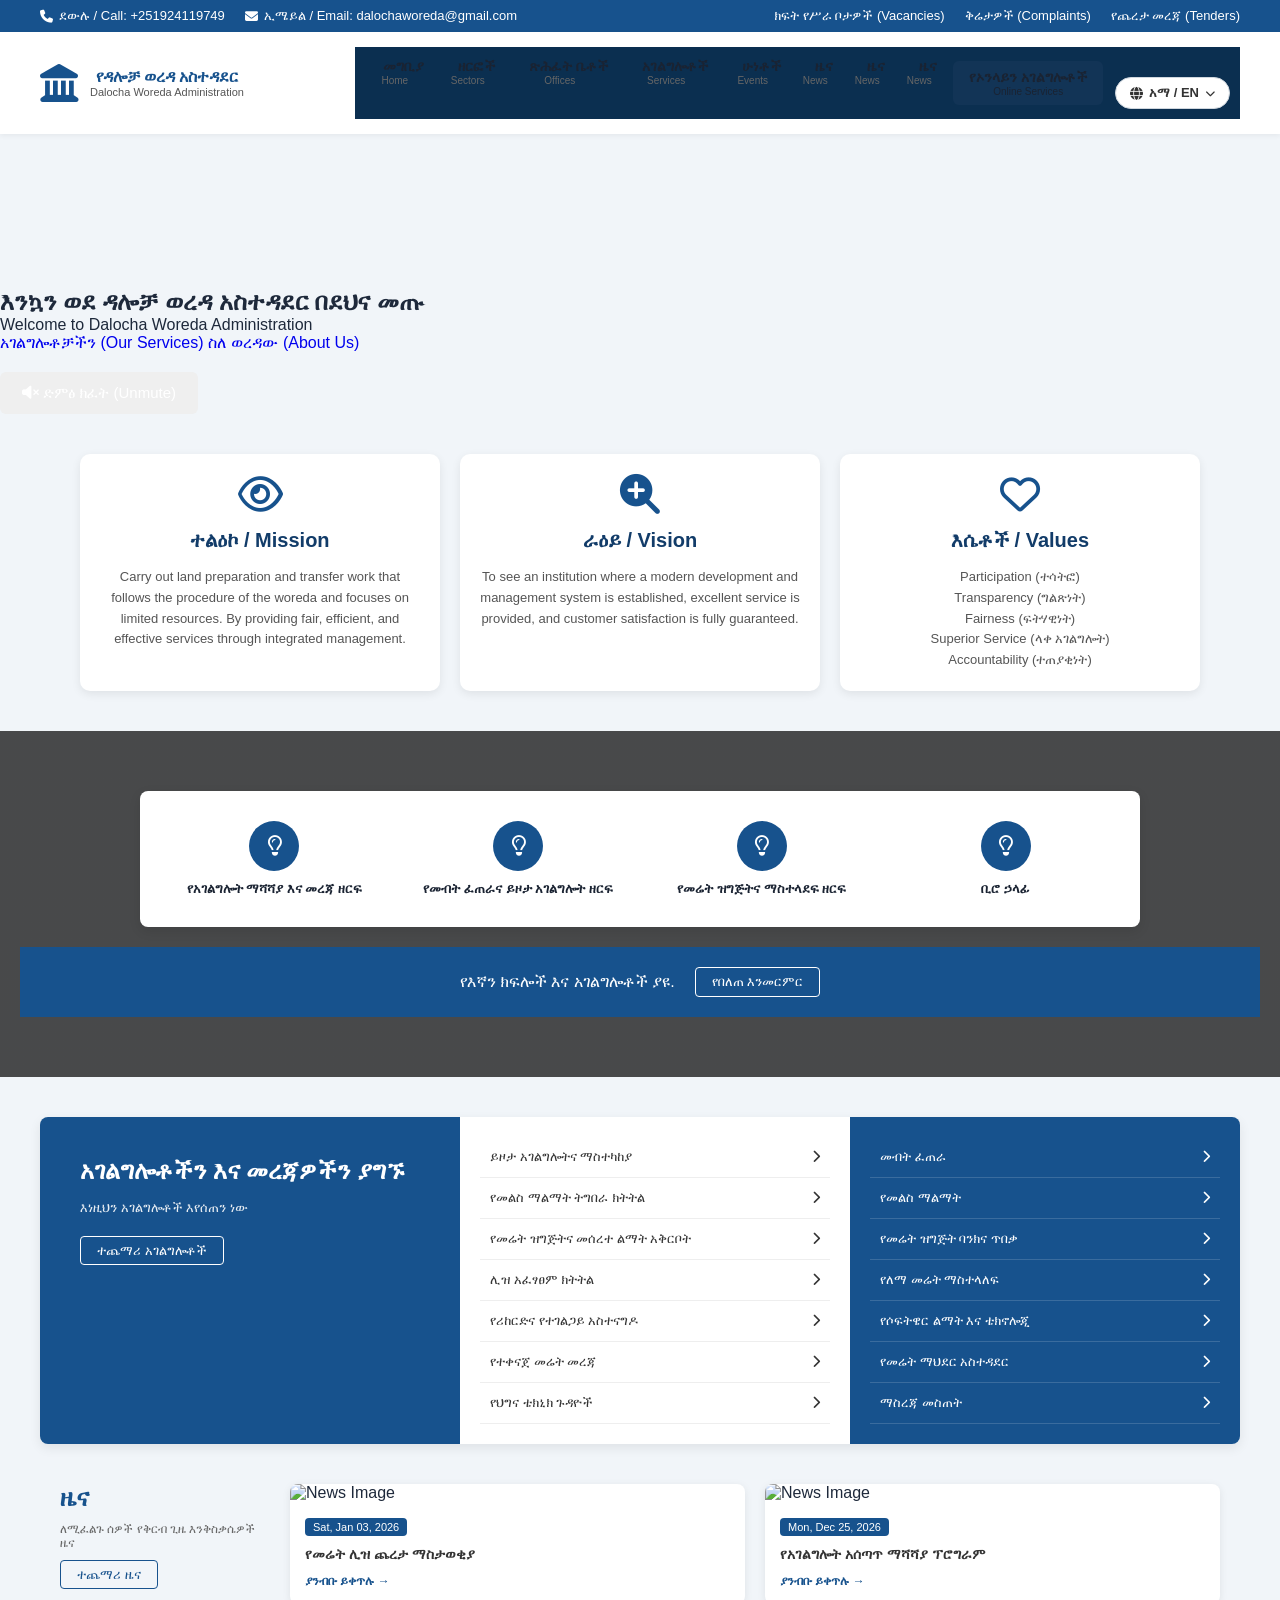
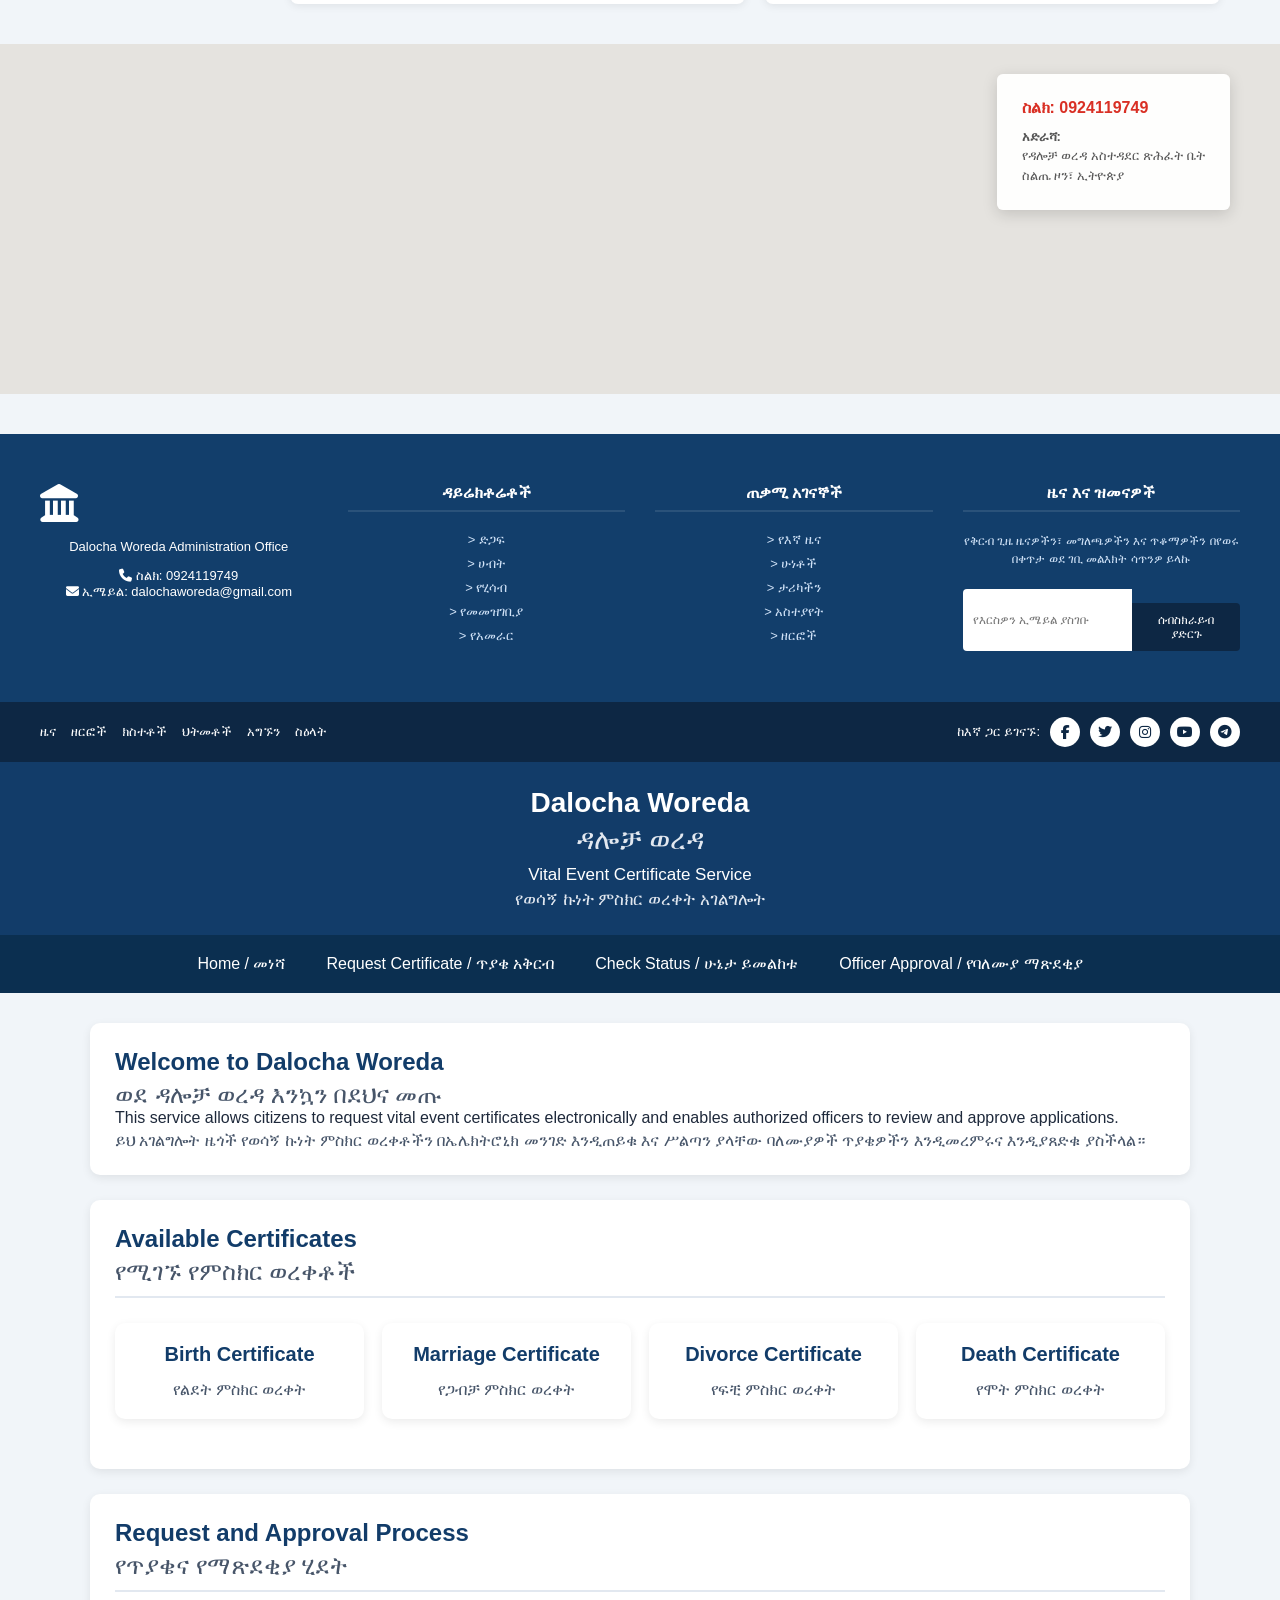
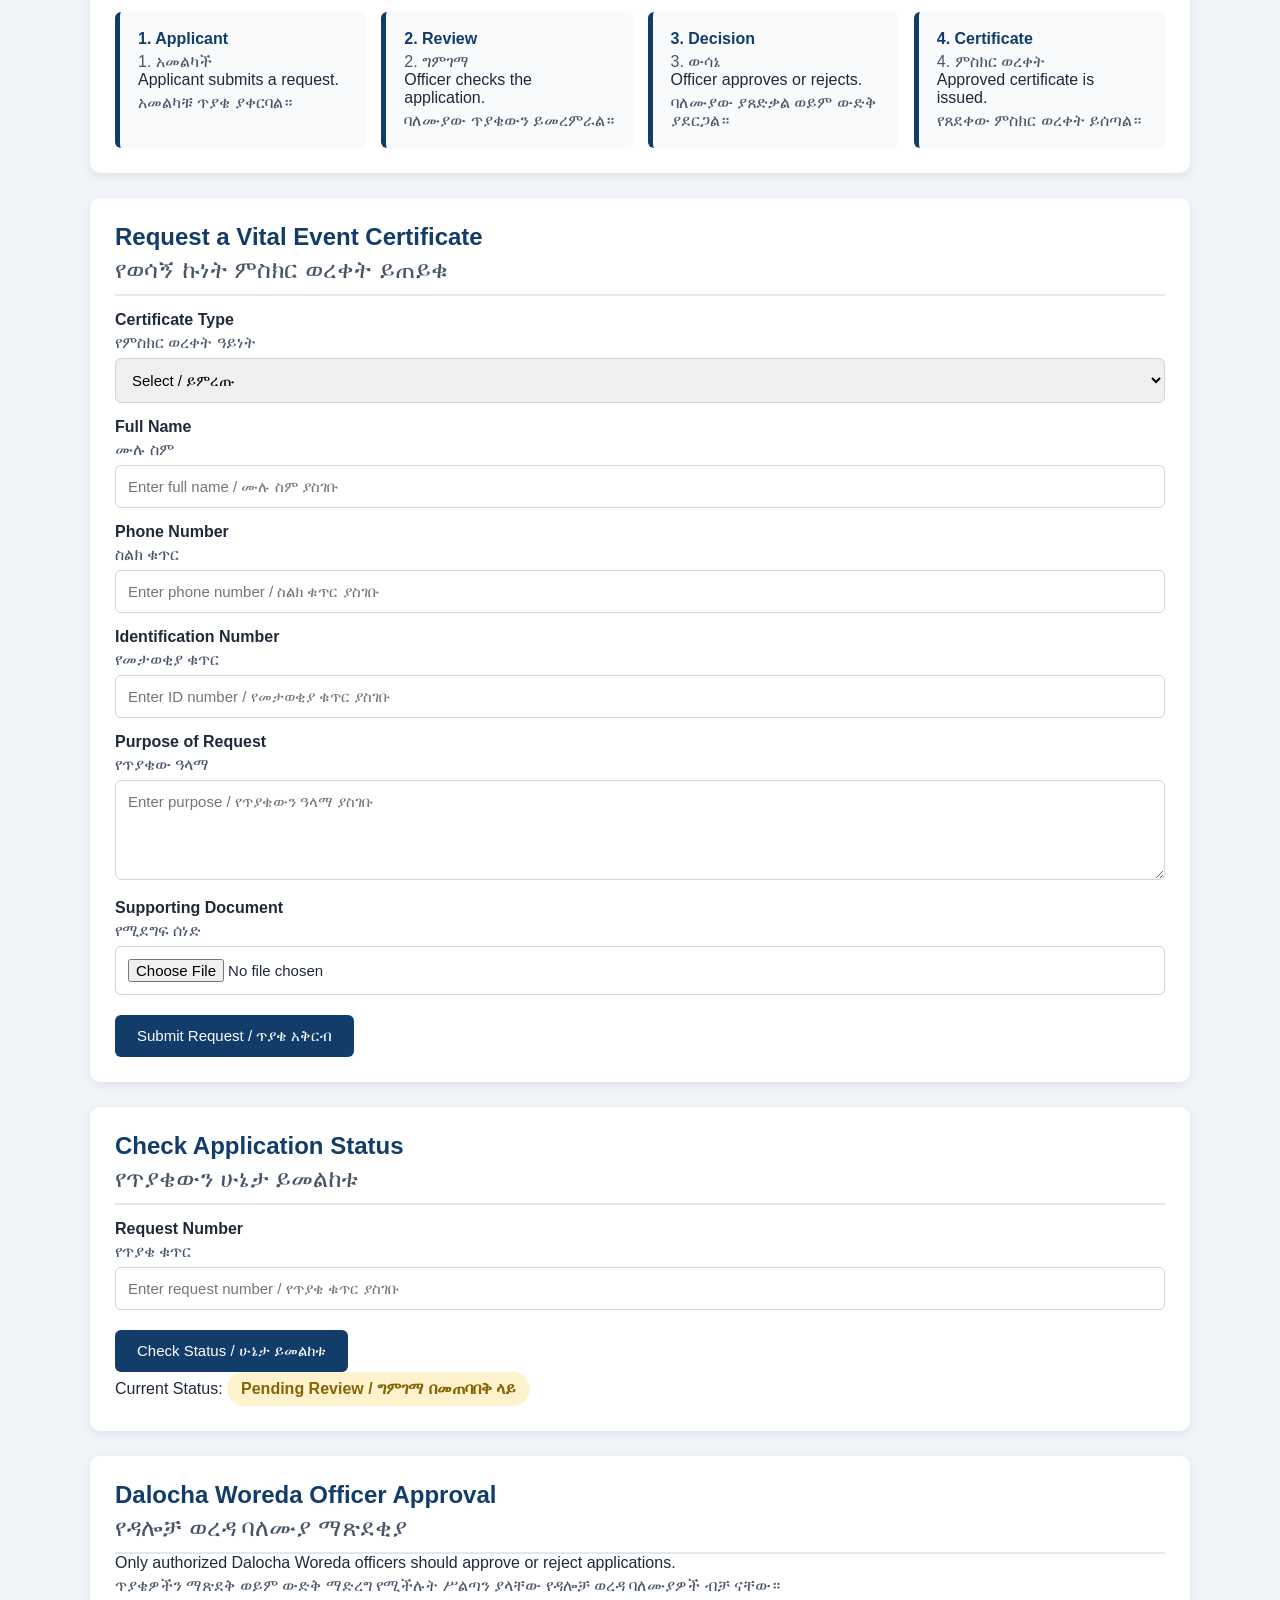
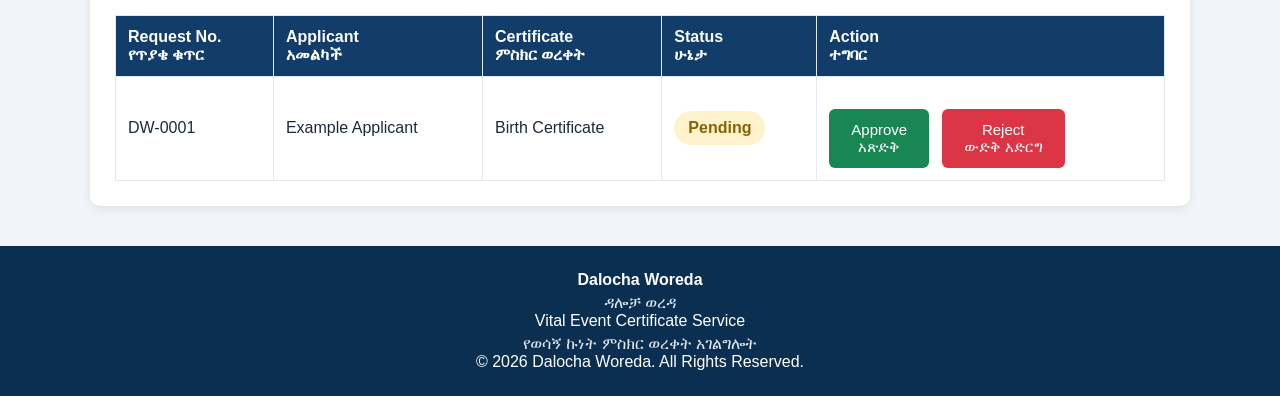
==== commit 9d962d20: "Update index.html" ====
--- a/index.html
+++ b/index.html
@@ -835,5 +835,621 @@
     }
   }
 </script>
+        <!DOCTYPE html>
+<html lang="en">
+<head>
+  <meta charset="UTF-8">
+  <meta name="viewport" content="width=device-width, initial-scale=1.0">
+
+  <title>
+    Dalocha Woreda Vital Event Certificate Service |
+    የዳሎቻ ወረዳ የወሳኝ ኩነት ምስክር ወረቀት አገልግሎት
+  </title>
+
+  <style>
+    * {
+      box-sizing: border-box;
+    }
+
+    body {
+      margin: 0;
+      font-family: Arial, "Noto Sans Ethiopic", sans-serif;
+      background: #f1f5f9;
+      color: #1e293b;
+    }
+
+    /* Header */
+    header {
+      background: #123c69;
+      color: white;
+      padding: 25px;
+      text-align: center;
+    }
+
+    header h1 {
+      margin: 0;
+      font-size: 28px;
+    }
+
+    header p {
+      margin: 8px 0 0;
+      font-size: 17px;
+    }
+
+    .am {
+      display: block;
+      margin-top: 5px;
+      color: #475569;
+      font-weight: normal;
+    }
+
+    header .am {
+      color: #e2e8f0;
+    }
+
+    /* Navigation */
+    nav {
+      background: #0b2f50;
+      display: flex;
+      justify-content: center;
+      flex-wrap: wrap;
+      gap: 5px;
+      padding: 10px;
+    }
+
+    nav a {
+      color: white;
+      text-decoration: none;
+      padding: 10px 18px;
+      border-radius: 5px;
+    }
+
+    nav a:hover {
+      background: #1d5d91;
+    }
+
+    /* Main */
+    .container {
+      width: 95%;
+      max-width: 1100px;
+      margin: 30px auto;
+    }
+
+    .welcome {
+      background: white;
+      padding: 25px;
+      border-radius: 10px;
+      box-shadow: 0 3px 10px rgba(0,0,0,0.08);
+      margin-bottom: 25px;
+    }
+
+    .welcome h2 {
+      color: #123c69;
+      margin-top: 0;
+    }
+
+    /* Cards */
+    .cards {
+      display: grid;
+      grid-template-columns: repeat(auto-fit, minmax(210px, 1fr));
+      gap: 18px;
+      margin: 25px 0;
+    }
+
+    .card {
+      background: white;
+      padding: 20px;
+      border-radius: 10px;
+      text-align: center;
+      box-shadow: 0 3px 10px rgba(0,0,0,0.08);
+    }
+
+    .card h3 {
+      color: #123c69;
+    }
+
+    /* Section */
+    .section {
+      background: white;
+      padding: 25px;
+      margin: 25px 0;
+      border-radius: 10px;
+      box-shadow: 0 3px 10px rgba(0,0,0,0.08);
+    }
+
+    .section h2 {
+      color: #123c69;
+      border-bottom: 2px solid #e2e8f0;
+      padding-bottom: 10px;
+    }
+
+    /* Forms */
+    label {
+      display: block;
+      margin-top: 15px;
+      font-weight: bold;
+    }
+
+    input,
+    select,
+    textarea {
+      width: 100%;
+      padding: 12px;
+      margin-top: 6px;
+      border: 1px solid #cbd5e1;
+      border-radius: 6px;
+      font-size: 15px;
+    }
+
+    textarea {
+      min-height: 100px;
+      resize: vertical;
+    }
+
+    button {
+      border: none;
+      padding: 12px 22px;
+      border-radius: 6px;
+      color: white;
+      font-size: 15px;
+      cursor: pointer;
+      margin-top: 20px;
+    }
+
+    .btn-primary {
+      background: #123c69;
+    }
+
+    .btn-primary:hover {
+      background: #0b2f50;
+    }
+
+    .btn-success {
+      background: #198754;
+    }
+
+    .btn-danger {
+      background: #dc3545;
+      margin-left: 8px;
+    }
+
+    /* Workflow */
+    .workflow {
+      display: grid;
+      grid-template-columns: repeat(auto-fit, minmax(180px, 1fr));
+      gap: 15px;
+      margin-top: 20px;
+    }
+
+    .workflow-step {
+      background: #f8fafc;
+      border-left: 5px solid #123c69;
+      padding: 18px;
+      border-radius: 6px;
+    }
+
+    .workflow-step strong {
+      color: #123c69;
+    }
+
+    /* Status */
+    .status {
+      display: inline-block;
+      padding: 8px 14px;
+      border-radius: 20px;
+      background: #fff3cd;
+      color: #856404;
+      font-weight: bold;
+    }
+
+    /* Approval table */
+    table {
+      width: 100%;
+      border-collapse: collapse;
+      margin-top: 20px;
+    }
+
+    th,
+    td {
+      border: 1px solid #e2e8f0;
+      padding: 12px;
+      text-align: left;
+    }
+
+    th {
+      background: #123c69;
+      color: white;
+    }
+
+    tr:nth-child(even) {
+      background: #f8fafc;
+    }
+
+    /* Footer */
+    footer {
+      background: #0b2f50;
+      color: white;
+      text-align: center;
+      padding: 25px;
+      margin-top: 40px;
+    }
+
+    footer .am {
+      color: #e2e8f0;
+    }
+
+    @media (max-width: 600px) {
+      header h1 {
+        font-size: 22px;
+      }
+
+      .container {
+        width: 92%;
+      }
+
+      table {
+        font-size: 13px;
+      }
+    }
+  </style>
+</head>
+
+<body>
+
+<!-- HEADER -->
+<header>
+  <h1>
+    Dalocha Woreda
+    <span class="am">ዳሎቻ ወረዳ</span>
+  </h1>
+
+  <p>
+    Vital Event Certificate Service
+    <span class="am">የወሳኝ ኩነት ምስክር ወረቀት አገልግሎት</span>
+  </p>
+</header>
+
+
+<!-- NAVIGATION -->
+<nav>
+  <a href="#home">
+    Home / መነሻ
+  </a>
+
+  <a href="#request">
+    Request Certificate / ጥያቄ አቅርብ
+  </a>
+
+  <a href="#status">
+    Check Status / ሁኔታ ይመልከቱ
+  </a>
+
+  <a href="#approval">
+    Officer Approval / የባለሙያ ማጽደቂያ
+  </a>
+</nav>
+
+
+<div class="container">
+
+  <!-- HOME -->
+  <section id="home" class="welcome">
+
+    <h2>
+      Welcome to Dalocha Woreda
+      <span class="am">ወደ ዳሎቻ ወረዳ እንኳን በደህና መጡ</span>
+    </h2>
+
+    <p>
+      This service allows citizens to request vital event certificates
+      electronically and enables authorized officers to review and approve
+      applications.
+    </p>
+
+    <p class="am">
+      ይህ አገልግሎት ዜጎች የወሳኝ ኩነት ምስክር ወረቀቶችን
+      በኤሌክትሮኒክ መንገድ እንዲጠይቁ እና ሥልጣን ያላቸው
+      ባለሙያዎች ጥያቄዎችን እንዲመረምሩና እንዲያጸድቁ ያስችላል።
+    </p>
+
+  </section>
+
+
+  <!-- CERTIFICATE TYPES -->
+  <section class="section">
+
+    <h2>
+      Available Certificates
+      <span class="am">የሚገኙ የምስክር ወረቀቶች</span>
+    </h2>
+
+    <div class="cards">
+
+      <div class="card">
+        <h3>Birth Certificate</h3>
+        <span class="am">የልደት ምስክር ወረቀት</span>
+      </div>
+
+      <div class="card">
+        <h3>Marriage Certificate</h3>
+        <span class="am">የጋብቻ ምስክር ወረቀት</span>
+      </div>
+
+      <div class="card">
+        <h3>Divorce Certificate</h3>
+        <span class="am">የፍቺ ምስክር ወረቀት</span>
+      </div>
+
+      <div class="card">
+        <h3>Death Certificate</h3>
+        <span class="am">የሞት ምስክር ወረቀት</span>
+      </div>
+
+    </div>
+
+  </section>
+
+
+  <!-- WORKFLOW -->
+  <section class="section">
+
+    <h2>
+      Request and Approval Process
+      <span class="am">የጥያቄና የማጽደቂያ ሂደት</span>
+    </h2>
+
+    <div class="workflow">
+
+      <div class="workflow-step">
+        <strong>1. Applicant</strong>
+        <span class="am">1. አመልካች</span>
+        <p>Applicant submits a request.</p>
+        <p class="am">አመልካቹ ጥያቄ ያቀርባል።</p>
+      </div>
+
+      <div class="workflow-step">
+        <strong>2. Review</strong>
+        <span class="am">2. ግምገማ</span>
+        <p>Officer checks the application.</p>
+        <p class="am">ባለሙያው ጥያቄውን ይመረምራል።</p>
+      </div>
+
+      <div class="workflow-step">
+        <strong>3. Decision</strong>
+        <span class="am">3. ውሳኔ</span>
+        <p>Officer approves or rejects.</p>
+        <p class="am">ባለሙያው ያጸድቃል ወይም ውድቅ ያደርጋል።</p>
+      </div>
+
+      <div class="workflow-step">
+        <strong>4. Certificate</strong>
+        <span class="am">4. ምስክር ወረቀት</span>
+        <p>Approved certificate is issued.</p>
+        <p class="am">የጸደቀው ምስክር ወረቀት ይሰጣል።</p>
+      </div>
+
+    </div>
+
+  </section>
+
+
+  <!-- REQUEST FORM -->
+  <section id="request" class="section">
+
+    <h2>
+      Request a Vital Event Certificate
+      <span class="am">የወሳኝ ኩነት ምስክር ወረቀት ይጠይቁ</span>
+    </h2>
+
+    <form>
+
+      <label for="certificateType">
+        Certificate Type
+        <span class="am">የምስክር ወረቀት ዓይነት</span>
+      </label>
+
+      <select id="certificateType" required>
+        <option value="">
+          Select / ይምረጡ
+        </option>
+
+        <option value="birth">
+          Birth Certificate / የልደት ምስክር ወረቀት
+        </option>
+
+        <option value="marriage">
+          Marriage Certificate / የጋብቻ ምስክር ወረቀት
+        </option>
+
+        <option value="divorce">
+          Divorce Certificate / የፍቺ ምስክር ወረቀት
+        </option>
+
+        <option value="death">
+          Death Certificate / የሞት ምስክር ወረቀት
+        </option>
+      </select>
+
+
+      <label for="fullName">
+        Full Name
+        <span class="am">ሙሉ ስም</span>
+      </label>
+
+      <input
+        type="text"
+        id="fullName"
+        placeholder="Enter full name / ሙሉ ስም ያስገቡ"
+        required
+      >
+
+
+      <label for="phone">
+        Phone Number
+        <span class="am">ስልክ ቁጥር</span>
+      </label>
+
+      <input
+        type="tel"
+        id="phone"
+        placeholder="Enter phone number / ስልክ ቁጥር ያስገቡ"
+        required
+      >
+
+
+      <label for="idNumber">
+        Identification Number
+        <span class="am">የመታወቂያ ቁጥር</span>
+      </label>
+
+      <input
+        type="text"
+        id="idNumber"
+        placeholder="Enter ID number / የመታወቂያ ቁጥር ያስገቡ"
+      >
+
+
+      <label for="reason">
+        Purpose of Request
+        <span class="am">የጥያቄው ዓላማ</span>
+      </label>
+
+      <textarea
+        id="reason"
+        placeholder="Enter purpose / የጥያቄውን ዓላማ ያስገቡ"
+        required
+      ></textarea>
+
+
+      <label for="document">
+        Supporting Document
+        <span class="am">የሚደግፍ ሰነድ</span>
+      </label>
+
+      <input type="file" id="document">
+
+
+      <button type="submit" class="btn-primary">
+        Submit Request / ጥያቄ አቅርብ
+      </button>
+
+    </form>
+
+  </section>
+
+
+  <!-- STATUS -->
+  <section id="status" class="section">
+
+    <h2>
+      Check Application Status
+      <span class="am">የጥያቄውን ሁኔታ ይመልከቱ</span>
+    </h2>
+
+    <label for="requestNumber">
+      Request Number
+      <span class="am">የጥያቄ ቁጥር</span>
+    </label>
+
+    <input
+      type="text"
+      id="requestNumber"
+      placeholder="Enter request number / የጥያቄ ቁጥር ያስገቡ"
+    >
+
+    <button class="btn-primary">
+      Check Status / ሁኔታ ይመልከቱ
+    </button>
+
+    <p>
+      Current Status:
+      <span class="status">Pending Review / ግምገማ በመጠባበቅ ላይ</span>
+    </p>
+
+  </section>
+
+
+  <!-- OFFICER APPROVAL -->
+  <section id="approval" class="section">
+
+    <h2>
+      Dalocha Woreda Officer Approval
+      <span class="am">የዳሎቻ ወረዳ ባለሙያ ማጽደቂያ</span>
+    </h2>
+
+    <p>
+      Only authorized Dalocha Woreda officers should approve or reject
+      applications.
+    </p>
+
+    <p class="am">
+      ጥያቄዎችን ማጽደቅ ወይም ውድቅ ማድረግ የሚችሉት
+      ሥልጣን ያላቸው የዳሎቻ ወረዳ ባለሙያዎች ብቻ ናቸው።
+    </p>
+
+    <table>
+
+      <thead>
+        <tr>
+          <th>Request No.<br>የጥያቄ ቁጥር</th>
+          <th>Applicant<br>አመልካች</th>
+          <th>Certificate<br>ምስክር ወረቀት</th>
+          <th>Status<br>ሁኔታ</th>
+          <th>Action<br>ተግባር</th>
+        </tr>
+      </thead>
+
+      <tbody>
+
+        <tr>
+          <td>DW-0001</td>
+          <td>Example Applicant</td>
+          <td>Birth Certificate</td>
+          <td>
+            <span class="status">
+              Pending
+            </span>
+          </td>
+
+          <td>
+            <button class="btn-success">
+              Approve<br>አጽድቅ
+            </button>
+
+            <button class="btn-danger">
+              Reject<br>ውድቅ አድርግ
+            </button>
+          </td>
+        </tr>
+
+      </tbody>
+
+    </table>
+
+  </section>
+
+</div>
+
+
+<!-- FOOTER -->
+<footer>
+
+  <strong>
+    Dalocha Woreda
+    <span class="am">ዳሎቻ ወረዳ</span>
+  </strong>
+
+  <p>
+    Vital Event Certificate Service
+    <span class="am">
+      የወሳኝ ኩነት ምስክር ወረቀት አገልግሎት
+    </span>
+  </p>
+
+  <p>
+    © 2026 Dalocha Woreda. All Rights Reserved.
+  </p>
+
+</footer>
 </body>
 </html>
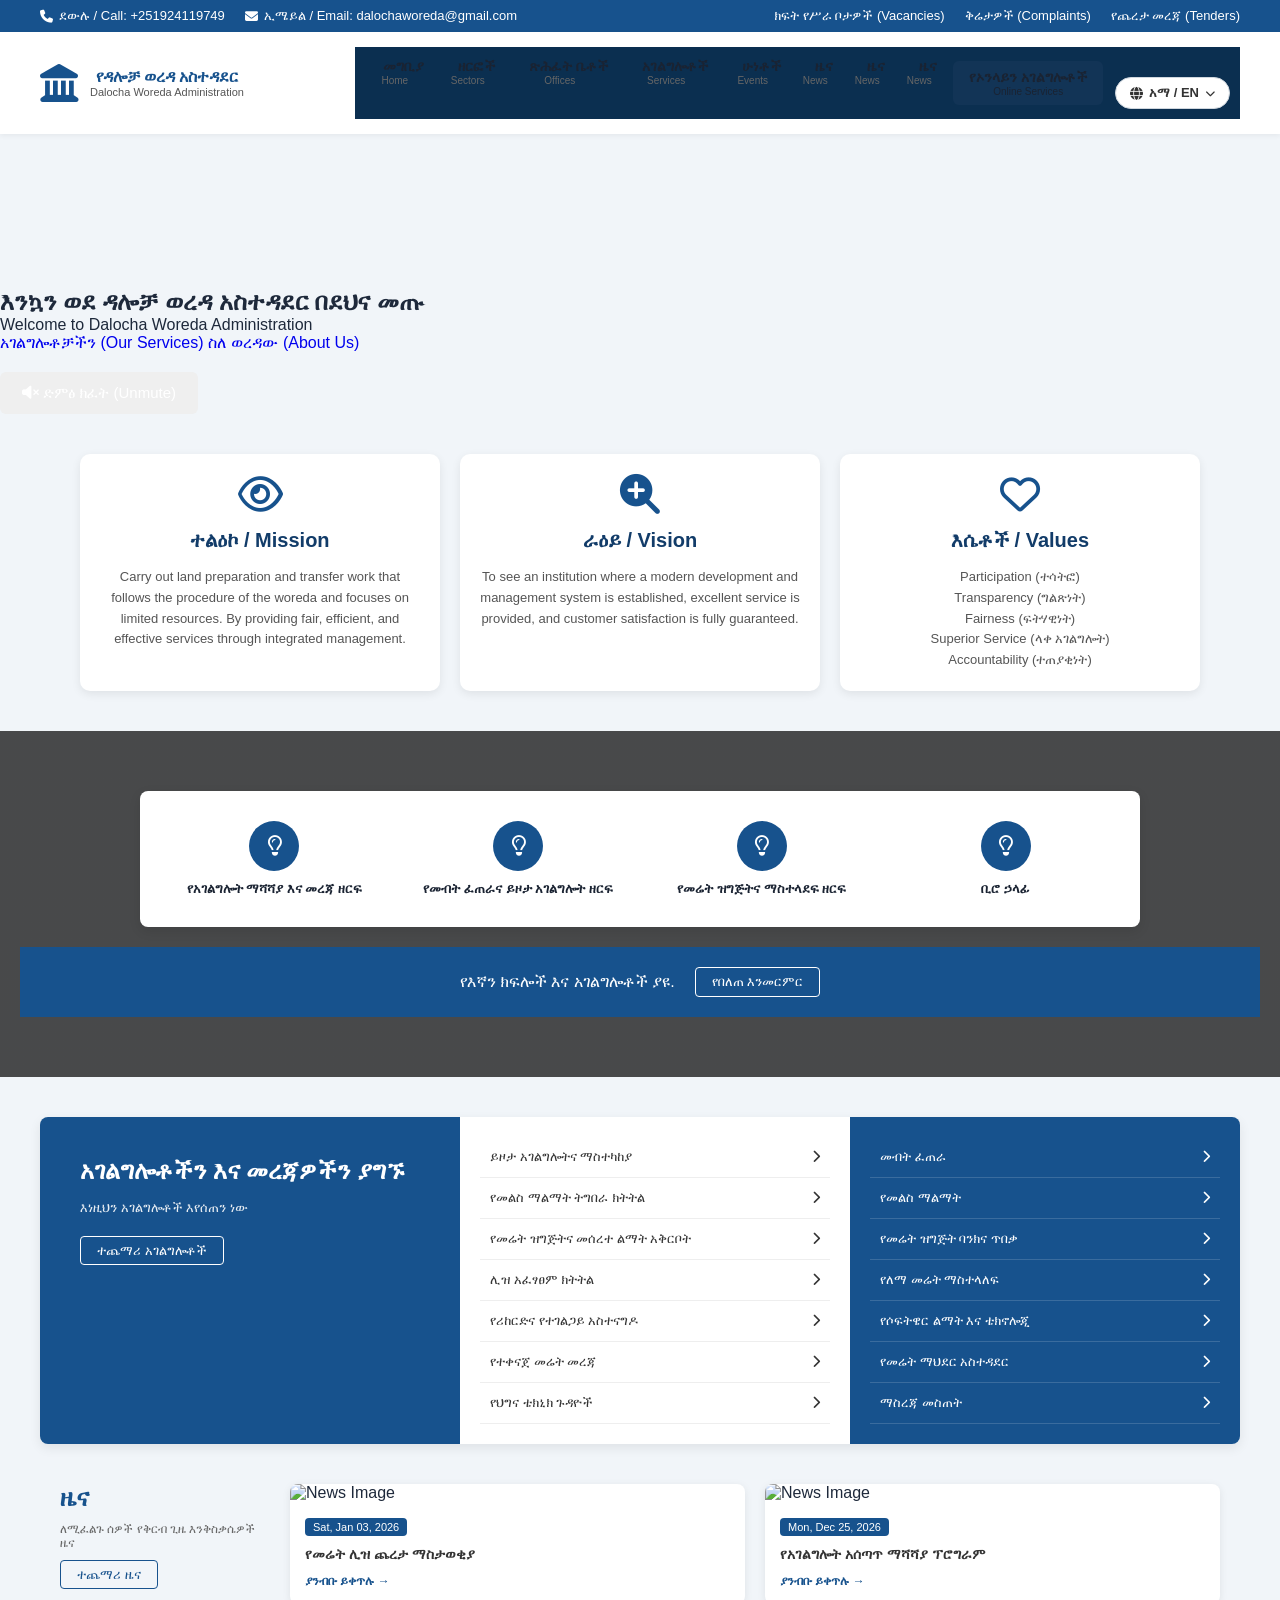
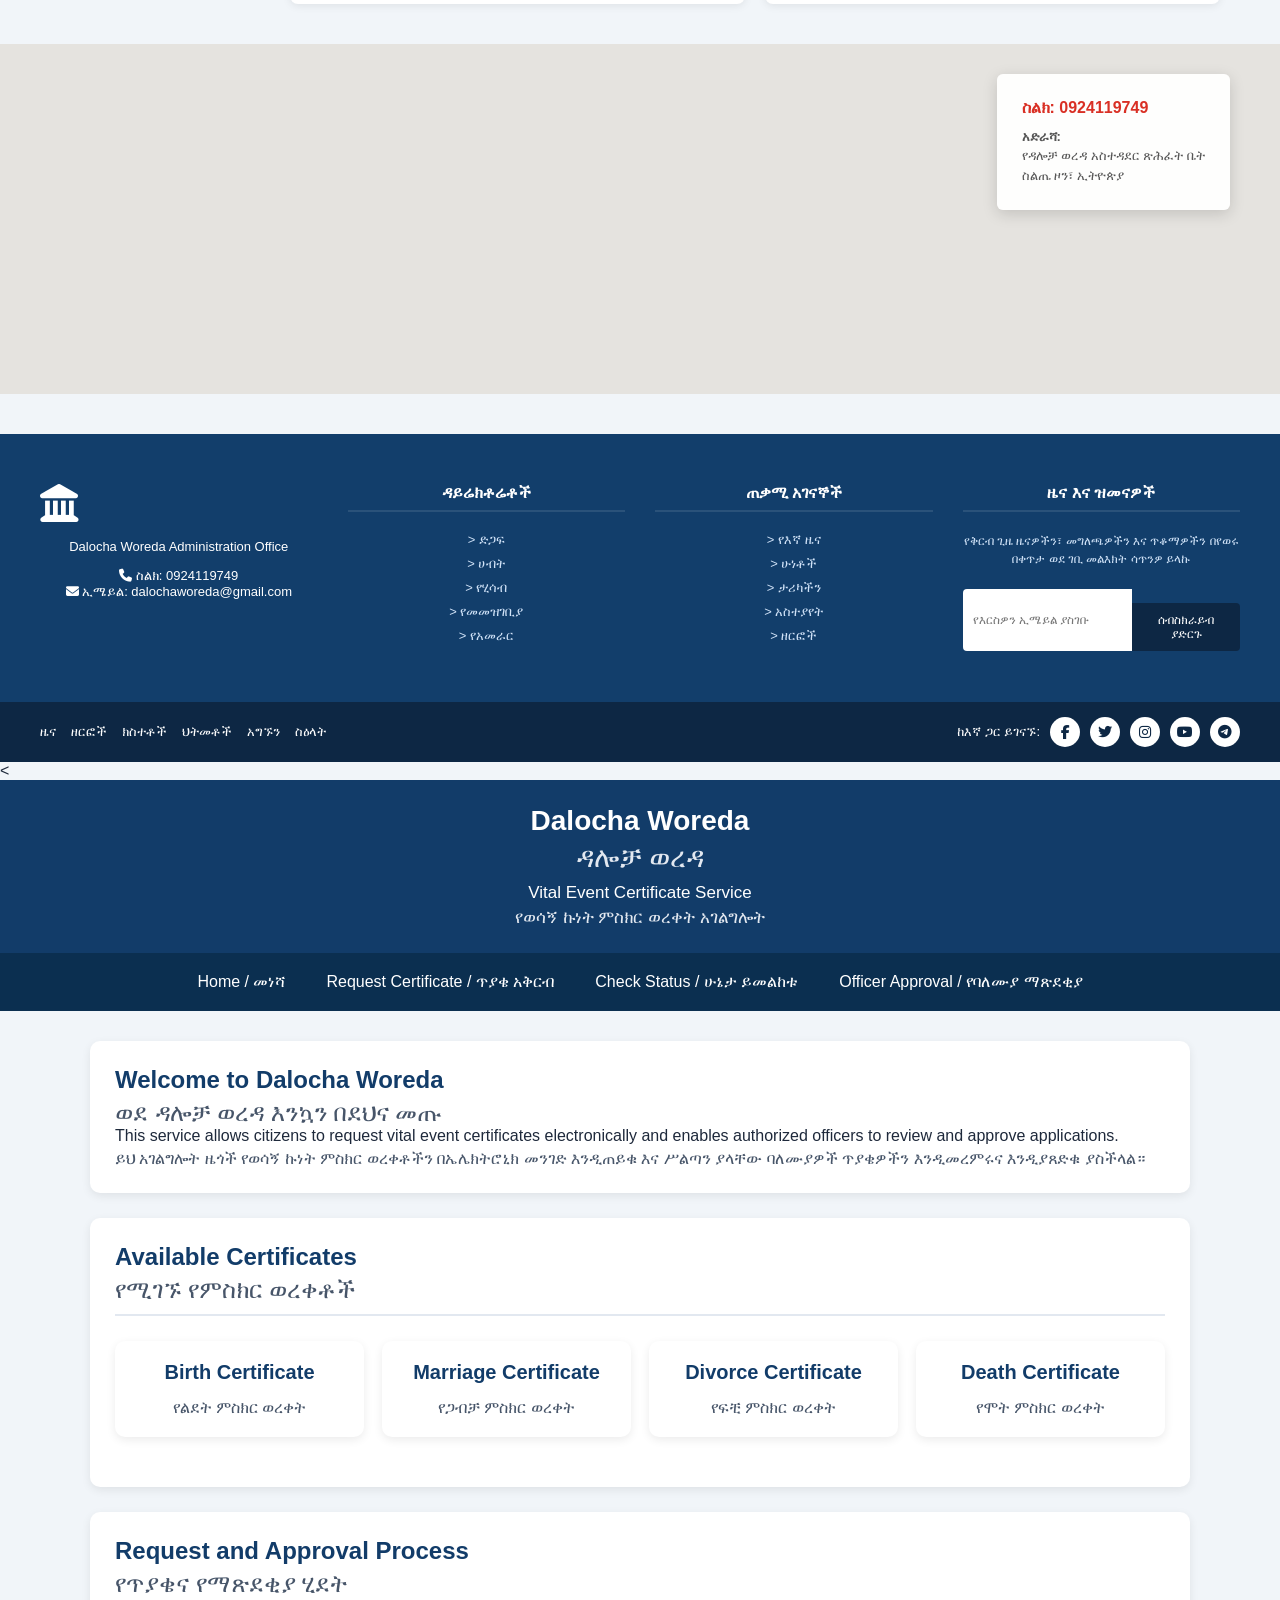
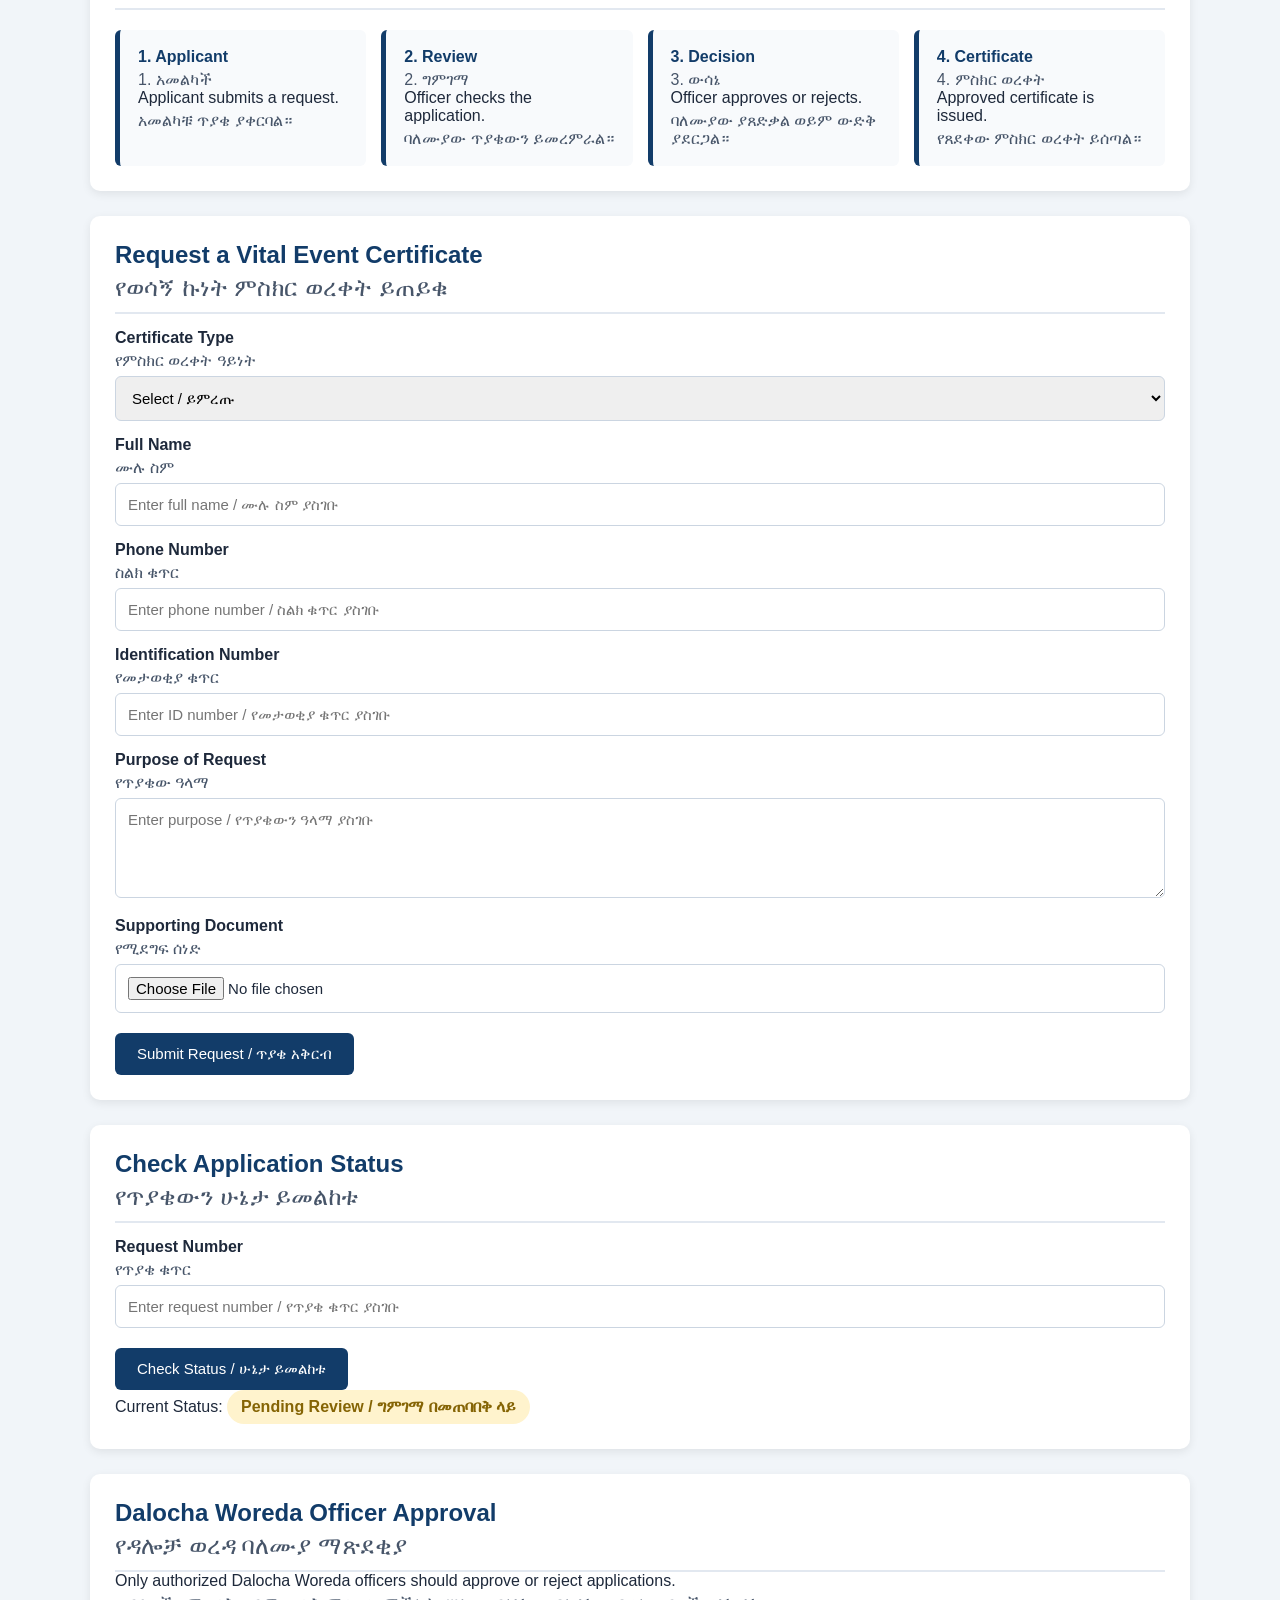
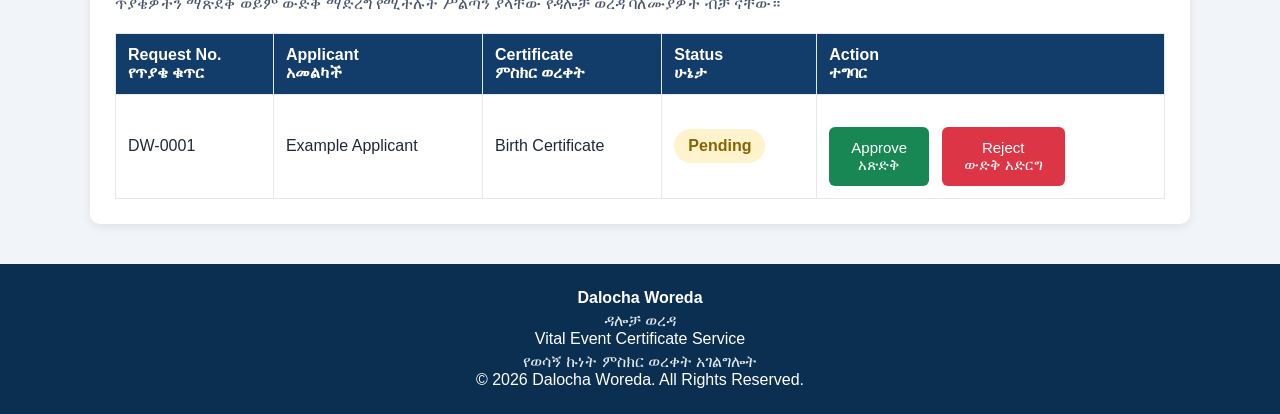
==== commit d945bcac: "Update index.html" ====
--- a/index.html
+++ b/index.html
@@ -835,7 +835,7 @@
     }
   }
 </script>
-        <!DOCTYPE html>
+        <<!DOCTYPE html>
 <html lang="en">
 <head>
   <meta charset="UTF-8">
@@ -1451,5 +1451,6 @@
   </p>
 
 </footer>
+
 </body>
 </html>
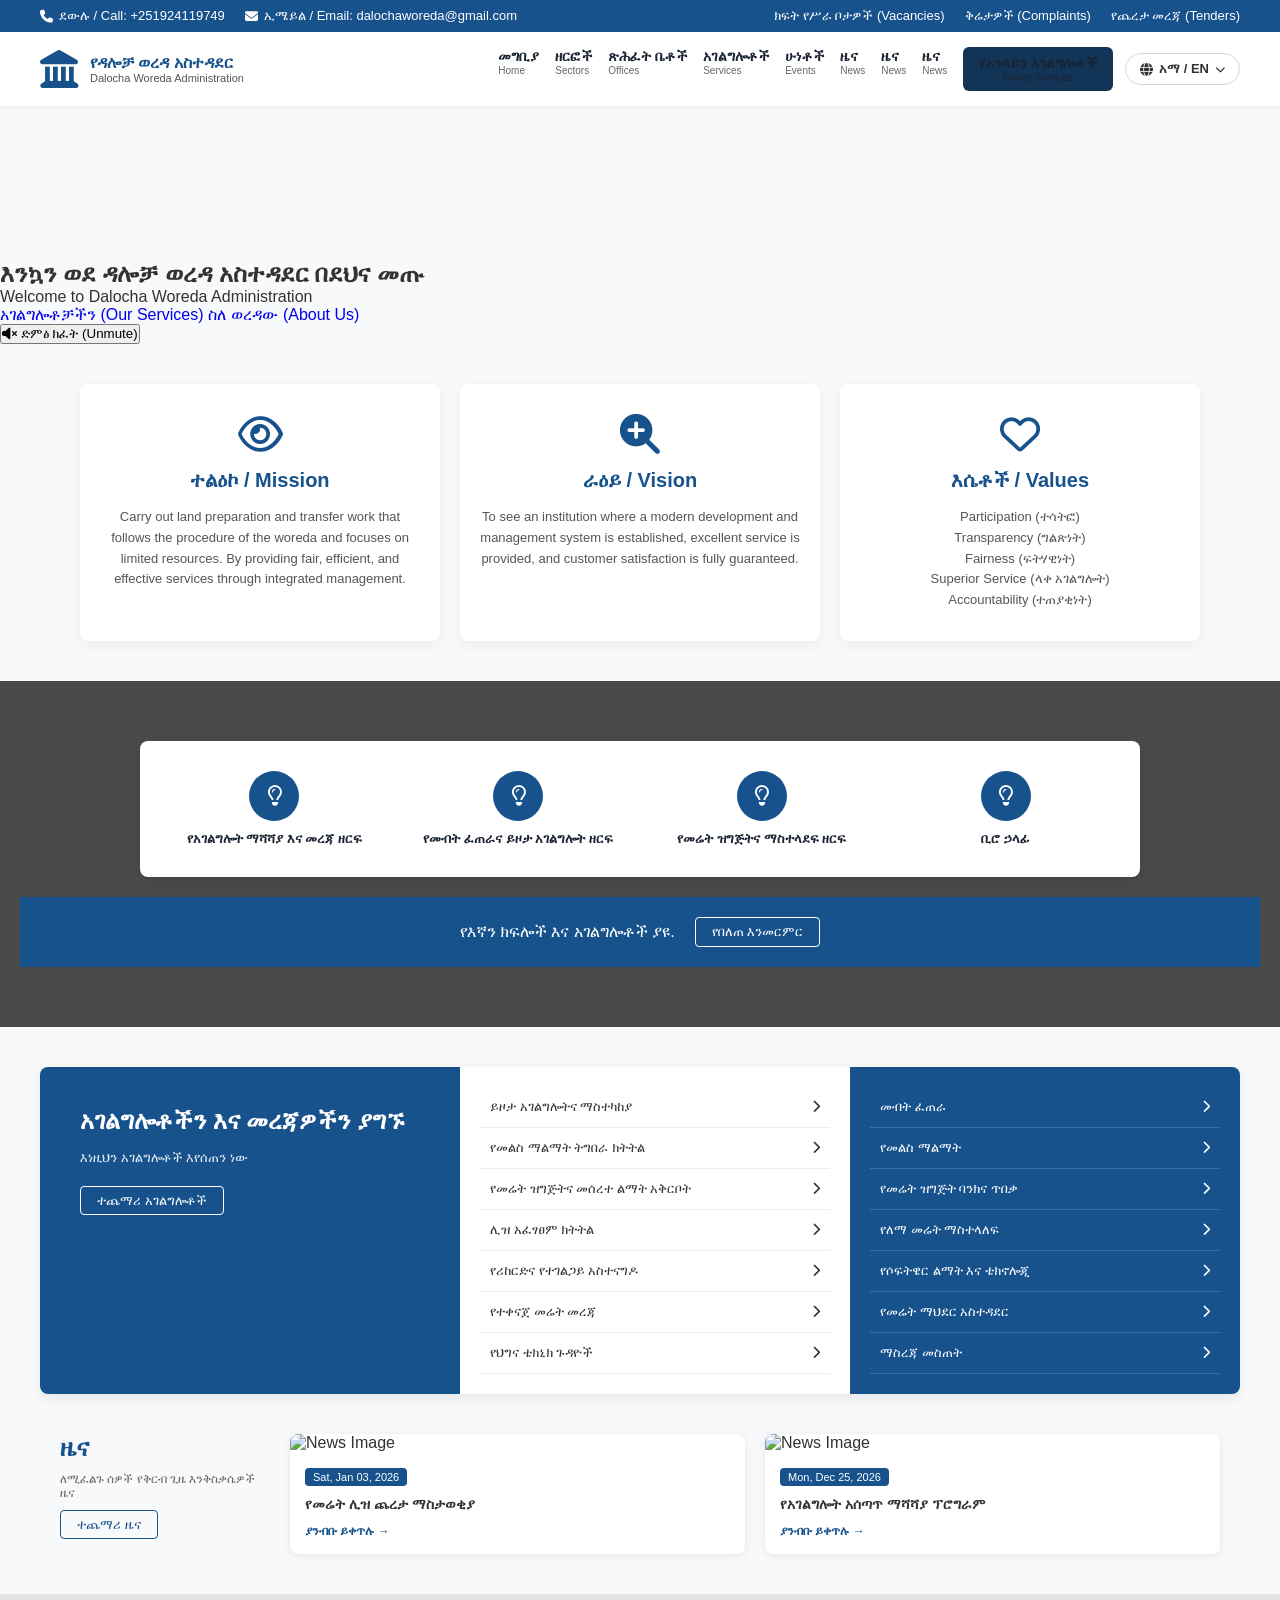
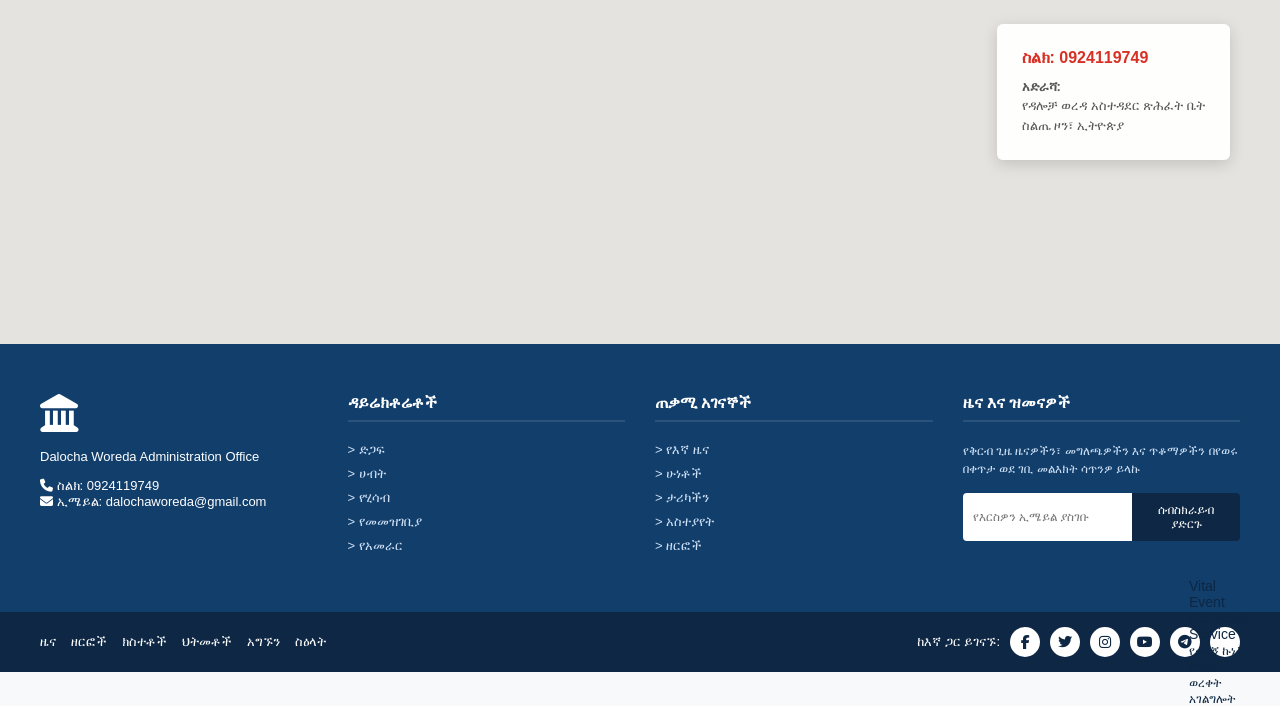
==== commit ac50e63b: "Update index.html" ====
--- a/index.html
+++ b/index.html
@@ -816,6 +816,14 @@
       <a href="#"><i class="fa-brands fa-instagram"></i></a>
       <a href="#"><i class="fa-brands fa-youtube"></i></a>
       <a href="#"><i class="fa-brands fa-telegram"></i></a>
+  <a href="vital-events.html" class="service-link">
+    <span>
+      Vital Event Certificate Service
+      <small>የወሳኝ ኩነት ምስክር ወረቀት አገልግሎት</small>
+    </span>
+    <i class="fa-solid fa-chevron-right"></i>
+  </a>
+</li>
     </div>
   </div>
 <script>
@@ -835,622 +843,7 @@
     }
   }
 </script>
-        <<!DOCTYPE html>
-<html lang="en">
-<head>
-  <meta charset="UTF-8">
-  <meta name="viewport" content="width=device-width, initial-scale=1.0">
-
-  <title>
-    Dalocha Woreda Vital Event Certificate Service |
-    የዳሎቻ ወረዳ የወሳኝ ኩነት ምስክር ወረቀት አገልግሎት
-  </title>
-
-  <style>
-    * {
-      box-sizing: border-box;
-    }
-
-    body {
-      margin: 0;
-      font-family: Arial, "Noto Sans Ethiopic", sans-serif;
-      background: #f1f5f9;
-      color: #1e293b;
-    }
-
-    /* Header */
-    header {
-      background: #123c69;
-      color: white;
-      padding: 25px;
-      text-align: center;
-    }
-
-    header h1 {
-      margin: 0;
-      font-size: 28px;
-    }
-
-    header p {
-      margin: 8px 0 0;
-      font-size: 17px;
-    }
-
-    .am {
-      display: block;
-      margin-top: 5px;
-      color: #475569;
-      font-weight: normal;
-    }
-
-    header .am {
-      color: #e2e8f0;
-    }
-
-    /* Navigation */
-    nav {
-      background: #0b2f50;
-      display: flex;
-      justify-content: center;
-      flex-wrap: wrap;
-      gap: 5px;
-      padding: 10px;
-    }
-
-    nav a {
-      color: white;
-      text-decoration: none;
-      padding: 10px 18px;
-      border-radius: 5px;
-    }
-
-    nav a:hover {
-      background: #1d5d91;
-    }
-
-    /* Main */
-    .container {
-      width: 95%;
-      max-width: 1100px;
-      margin: 30px auto;
-    }
-
-    .welcome {
-      background: white;
-      padding: 25px;
-      border-radius: 10px;
-      box-shadow: 0 3px 10px rgba(0,0,0,0.08);
-      margin-bottom: 25px;
-    }
-
-    .welcome h2 {
-      color: #123c69;
-      margin-top: 0;
-    }
-
-    /* Cards */
-    .cards {
-      display: grid;
-      grid-template-columns: repeat(auto-fit, minmax(210px, 1fr));
-      gap: 18px;
-      margin: 25px 0;
-    }
-
-    .card {
-      background: white;
-      padding: 20px;
-      border-radius: 10px;
-      text-align: center;
-      box-shadow: 0 3px 10px rgba(0,0,0,0.08);
-    }
-
-    .card h3 {
-      color: #123c69;
-    }
-
-    /* Section */
-    .section {
-      background: white;
-      padding: 25px;
-      margin: 25px 0;
-      border-radius: 10px;
-      box-shadow: 0 3px 10px rgba(0,0,0,0.08);
-    }
-
-    .section h2 {
-      color: #123c69;
-      border-bottom: 2px solid #e2e8f0;
-      padding-bottom: 10px;
-    }
-
-    /* Forms */
-    label {
-      display: block;
-      margin-top: 15px;
-      font-weight: bold;
-    }
-
-    input,
-    select,
-    textarea {
-      width: 100%;
-      padding: 12px;
-      margin-top: 6px;
-      border: 1px solid #cbd5e1;
-      border-radius: 6px;
-      font-size: 15px;
-    }
-
-    textarea {
-      min-height: 100px;
-      resize: vertical;
-    }
-
-    button {
-      border: none;
-      padding: 12px 22px;
-      border-radius: 6px;
-      color: white;
-      font-size: 15px;
-      cursor: pointer;
-      margin-top: 20px;
-    }
-
-    .btn-primary {
-      background: #123c69;
-    }
-
-    .btn-primary:hover {
-      background: #0b2f50;
-    }
-
-    .btn-success {
-      background: #198754;
-    }
-
-    .btn-danger {
-      background: #dc3545;
-      margin-left: 8px;
-    }
-
-    /* Workflow */
-    .workflow {
-      display: grid;
-      grid-template-columns: repeat(auto-fit, minmax(180px, 1fr));
-      gap: 15px;
-      margin-top: 20px;
-    }
-
-    .workflow-step {
-      background: #f8fafc;
-      border-left: 5px solid #123c69;
-      padding: 18px;
-      border-radius: 6px;
-    }
-
-    .workflow-step strong {
-      color: #123c69;
-    }
-
-    /* Status */
-    .status {
-      display: inline-block;
-      padding: 8px 14px;
-      border-radius: 20px;
-      background: #fff3cd;
-      color: #856404;
-      font-weight: bold;
-    }
-
-    /* Approval table */
-    table {
-      width: 100%;
-      border-collapse: collapse;
-      margin-top: 20px;
-    }
-
-    th,
-    td {
-      border: 1px solid #e2e8f0;
-      padding: 12px;
-      text-align: left;
-    }
-
-    th {
-      background: #123c69;
-      color: white;
-    }
-
-    tr:nth-child(even) {
-      background: #f8fafc;
-    }
-
-    /* Footer */
-    footer {
-      background: #0b2f50;
-      color: white;
-      text-align: center;
-      padding: 25px;
-      margin-top: 40px;
-    }
-
-    footer .am {
-      color: #e2e8f0;
-    }
-
-    @media (max-width: 600px) {
-      header h1 {
-        font-size: 22px;
-      }
-
-      .container {
-        width: 92%;
-      }
-
-      table {
-        font-size: 13px;
-      }
-    }
-  </style>
-</head>
-
-<body>
-
-<!-- HEADER -->
-<header>
-  <h1>
-    Dalocha Woreda
-    <span class="am">ዳሎቻ ወረዳ</span>
-  </h1>
-
-  <p>
-    Vital Event Certificate Service
-    <span class="am">የወሳኝ ኩነት ምስክር ወረቀት አገልግሎት</span>
-  </p>
-</header>
-
-
-<!-- NAVIGATION -->
-<nav>
-  <a href="#home">
-    Home / መነሻ
-  </a>
-
-  <a href="#request">
-    Request Certificate / ጥያቄ አቅርብ
-  </a>
-
-  <a href="#status">
-    Check Status / ሁኔታ ይመልከቱ
-  </a>
-
-  <a href="#approval">
-    Officer Approval / የባለሙያ ማጽደቂያ
-  </a>
-</nav>
-
-
-<div class="container">
-
-  <!-- HOME -->
-  <section id="home" class="welcome">
-
-    <h2>
-      Welcome to Dalocha Woreda
-      <span class="am">ወደ ዳሎቻ ወረዳ እንኳን በደህና መጡ</span>
-    </h2>
-
-    <p>
-      This service allows citizens to request vital event certificates
-      electronically and enables authorized officers to review and approve
-      applications.
-    </p>
-
-    <p class="am">
-      ይህ አገልግሎት ዜጎች የወሳኝ ኩነት ምስክር ወረቀቶችን
-      በኤሌክትሮኒክ መንገድ እንዲጠይቁ እና ሥልጣን ያላቸው
-      ባለሙያዎች ጥያቄዎችን እንዲመረምሩና እንዲያጸድቁ ያስችላል።
-    </p>
-
-  </section>
-
-
-  <!-- CERTIFICATE TYPES -->
-  <section class="section">
-
-    <h2>
-      Available Certificates
-      <span class="am">የሚገኙ የምስክር ወረቀቶች</span>
-    </h2>
-
-    <div class="cards">
-
-      <div class="card">
-        <h3>Birth Certificate</h3>
-        <span class="am">የልደት ምስክር ወረቀት</span>
-      </div>
-
-      <div class="card">
-        <h3>Marriage Certificate</h3>
-        <span class="am">የጋብቻ ምስክር ወረቀት</span>
-      </div>
-
-      <div class="card">
-        <h3>Divorce Certificate</h3>
-        <span class="am">የፍቺ ምስክር ወረቀት</span>
-      </div>
-
-      <div class="card">
-        <h3>Death Certificate</h3>
-        <span class="am">የሞት ምስክር ወረቀት</span>
-      </div>
-
-    </div>
-
-  </section>
-
-
-  <!-- WORKFLOW -->
-  <section class="section">
-
-    <h2>
-      Request and Approval Process
-      <span class="am">የጥያቄና የማጽደቂያ ሂደት</span>
-    </h2>
-
-    <div class="workflow">
-
-      <div class="workflow-step">
-        <strong>1. Applicant</strong>
-        <span class="am">1. አመልካች</span>
-        <p>Applicant submits a request.</p>
-        <p class="am">አመልካቹ ጥያቄ ያቀርባል።</p>
-      </div>
-
-      <div class="workflow-step">
-        <strong>2. Review</strong>
-        <span class="am">2. ግምገማ</span>
-        <p>Officer checks the application.</p>
-        <p class="am">ባለሙያው ጥያቄውን ይመረምራል።</p>
-      </div>
-
-      <div class="workflow-step">
-        <strong>3. Decision</strong>
-        <span class="am">3. ውሳኔ</span>
-        <p>Officer approves or rejects.</p>
-        <p class="am">ባለሙያው ያጸድቃል ወይም ውድቅ ያደርጋል።</p>
-      </div>
-
-      <div class="workflow-step">
-        <strong>4. Certificate</strong>
-        <span class="am">4. ምስክር ወረቀት</span>
-        <p>Approved certificate is issued.</p>
-        <p class="am">የጸደቀው ምስክር ወረቀት ይሰጣል።</p>
-      </div>
-
-    </div>
-
-  </section>
-
-
-  <!-- REQUEST FORM -->
-  <section id="request" class="section">
-
-    <h2>
-      Request a Vital Event Certificate
-      <span class="am">የወሳኝ ኩነት ምስክር ወረቀት ይጠይቁ</span>
-    </h2>
-
-    <form>
-
-      <label for="certificateType">
-        Certificate Type
-        <span class="am">የምስክር ወረቀት ዓይነት</span>
-      </label>
-
-      <select id="certificateType" required>
-        <option value="">
-          Select / ይምረጡ
-        </option>
-
-        <option value="birth">
-          Birth Certificate / የልደት ምስክር ወረቀት
-        </option>
-
-        <option value="marriage">
-          Marriage Certificate / የጋብቻ ምስክር ወረቀት
-        </option>
-
-        <option value="divorce">
-          Divorce Certificate / የፍቺ ምስክር ወረቀት
-        </option>
-
-        <option value="death">
-          Death Certificate / የሞት ምስክር ወረቀት
-        </option>
-      </select>
-
-
-      <label for="fullName">
-        Full Name
-        <span class="am">ሙሉ ስም</span>
-      </label>
-
-      <input
-        type="text"
-        id="fullName"
-        placeholder="Enter full name / ሙሉ ስም ያስገቡ"
-        required
-      >
-
-
-      <label for="phone">
-        Phone Number
-        <span class="am">ስልክ ቁጥር</span>
-      </label>
-
-      <input
-        type="tel"
-        id="phone"
-        placeholder="Enter phone number / ስልክ ቁጥር ያስገቡ"
-        required
-      >
-
-
-      <label for="idNumber">
-        Identification Number
-        <span class="am">የመታወቂያ ቁጥር</span>
-      </label>
-
-      <input
-        type="text"
-        id="idNumber"
-        placeholder="Enter ID number / የመታወቂያ ቁጥር ያስገቡ"
-      >
-
-
-      <label for="reason">
-        Purpose of Request
-        <span class="am">የጥያቄው ዓላማ</span>
-      </label>
-
-      <textarea
-        id="reason"
-        placeholder="Enter purpose / የጥያቄውን ዓላማ ያስገቡ"
-        required
-      ></textarea>
-
-
-      <label for="document">
-        Supporting Document
-        <span class="am">የሚደግፍ ሰነድ</span>
-      </label>
-
-      <input type="file" id="document">
-
-
-      <button type="submit" class="btn-primary">
-        Submit Request / ጥያቄ አቅርብ
-      </button>
-
-    </form>
-
-  </section>
-
-
-  <!-- STATUS -->
-  <section id="status" class="section">
-
-    <h2>
-      Check Application Status
-      <span class="am">የጥያቄውን ሁኔታ ይመልከቱ</span>
-    </h2>
-
-    <label for="requestNumber">
-      Request Number
-      <span class="am">የጥያቄ ቁጥር</span>
-    </label>
-
-    <input
-      type="text"
-      id="requestNumber"
-      placeholder="Enter request number / የጥያቄ ቁጥር ያስገቡ"
-    >
-
-    <button class="btn-primary">
-      Check Status / ሁኔታ ይመልከቱ
-    </button>
-
-    <p>
-      Current Status:
-      <span class="status">Pending Review / ግምገማ በመጠባበቅ ላይ</span>
-    </p>
-
-  </section>
-
-
-  <!-- OFFICER APPROVAL -->
-  <section id="approval" class="section">
-
-    <h2>
-      Dalocha Woreda Officer Approval
-      <span class="am">የዳሎቻ ወረዳ ባለሙያ ማጽደቂያ</span>
-    </h2>
-
-    <p>
-      Only authorized Dalocha Woreda officers should approve or reject
-      applications.
-    </p>
-
-    <p class="am">
-      ጥያቄዎችን ማጽደቅ ወይም ውድቅ ማድረግ የሚችሉት
-      ሥልጣን ያላቸው የዳሎቻ ወረዳ ባለሙያዎች ብቻ ናቸው።
-    </p>
-
-    <table>
-
-      <thead>
-        <tr>
-          <th>Request No.<br>የጥያቄ ቁጥር</th>
-          <th>Applicant<br>አመልካች</th>
-          <th>Certificate<br>ምስክር ወረቀት</th>
-          <th>Status<br>ሁኔታ</th>
-          <th>Action<br>ተግባር</th>
-        </tr>
-      </thead>
-
-      <tbody>
-
-        <tr>
-          <td>DW-0001</td>
-          <td>Example Applicant</td>
-          <td>Birth Certificate</td>
-          <td>
-            <span class="status">
-              Pending
-            </span>
-          </td>
-
-          <td>
-            <button class="btn-success">
-              Approve<br>አጽድቅ
-            </button>
-
-            <button class="btn-danger">
-              Reject<br>ውድቅ አድርግ
-            </button>
-          </td>
-        </tr>
-
-      </tbody>
-
-    </table>
-
-  </section>
-
-</div>
-
-
-<!-- FOOTER -->
-<footer>
-
-  <strong>
-    Dalocha Woreda
-    <span class="am">ዳሎቻ ወረዳ</span>
-  </strong>
-
-  <p>
-    Vital Event Certificate Service
-    <span class="am">
-      የወሳኝ ኩነት ምስክር ወረቀት አገልግሎት
-    </span>
-  </p>
-
-  <p>
-    © 2026 Dalocha Woreda. All Rights Reserved.
-  </p>
-
-</footer>
 
 </body>
 </html>
+       
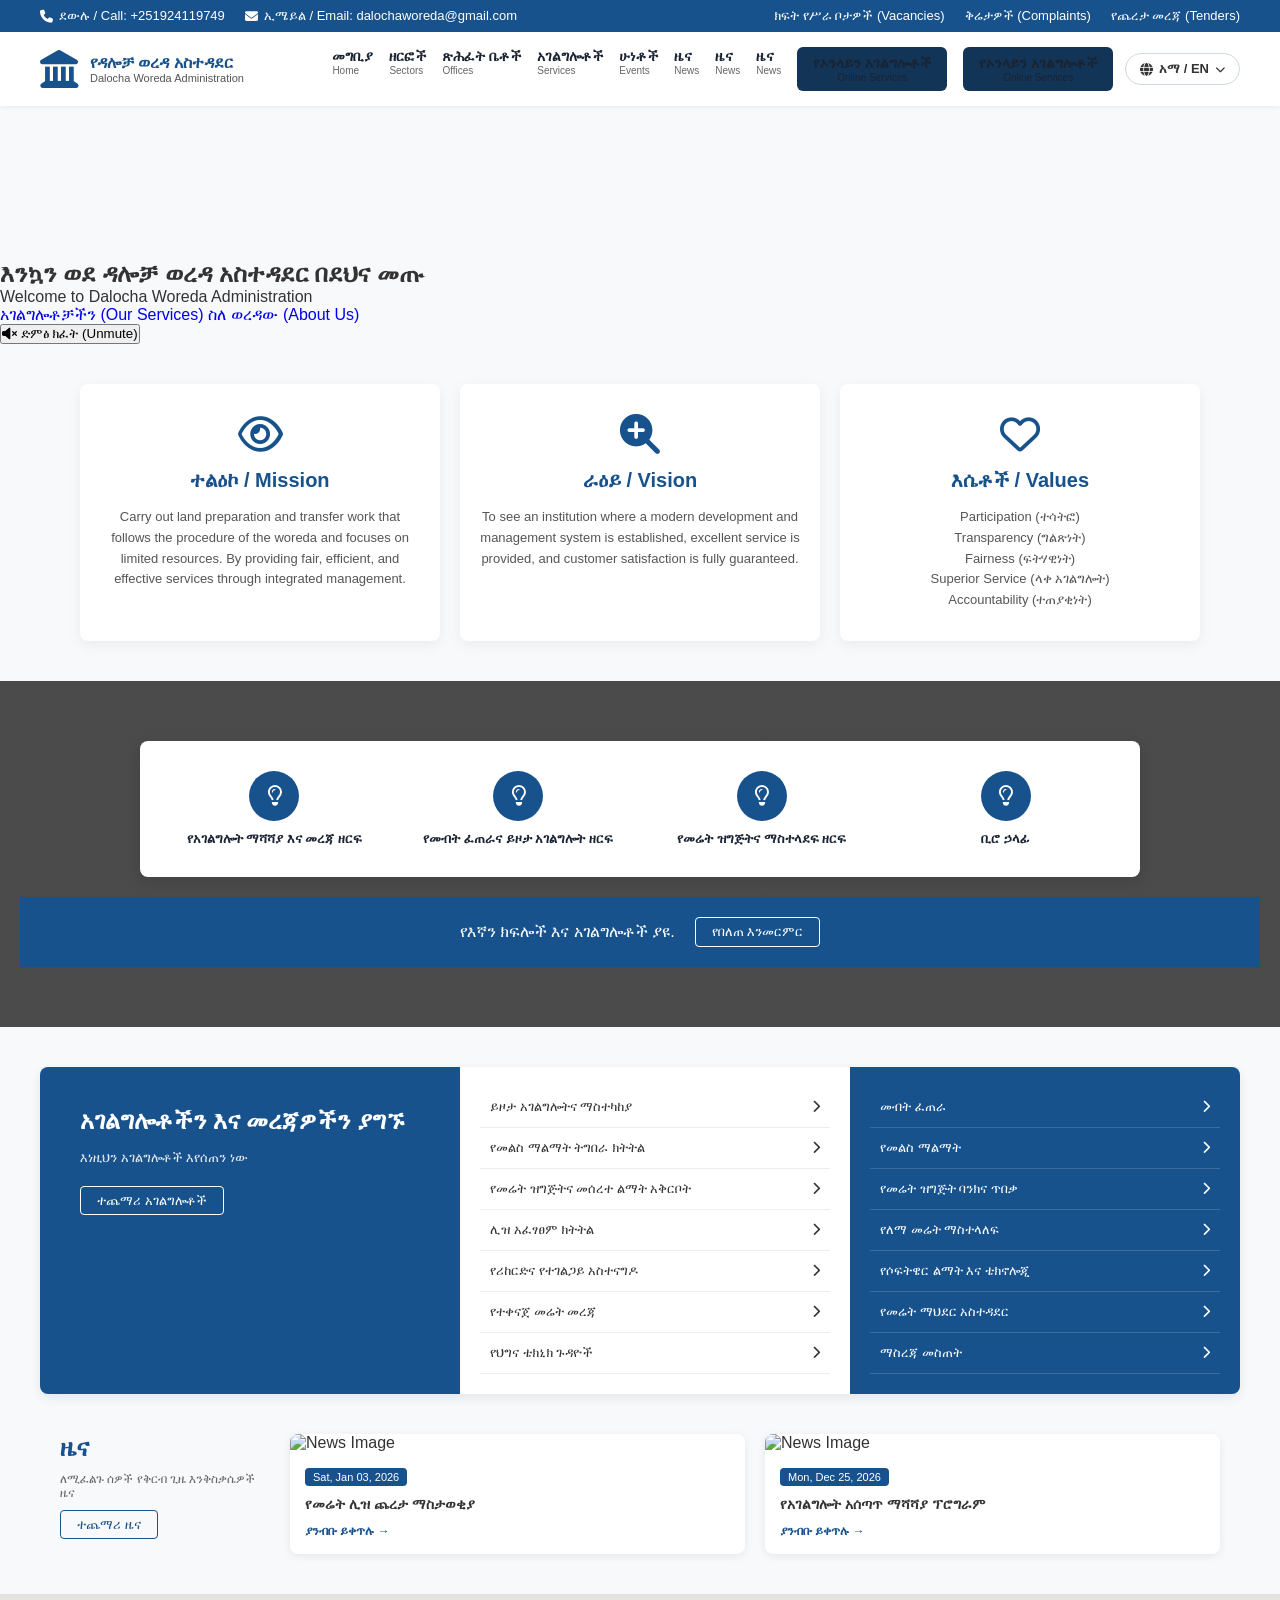
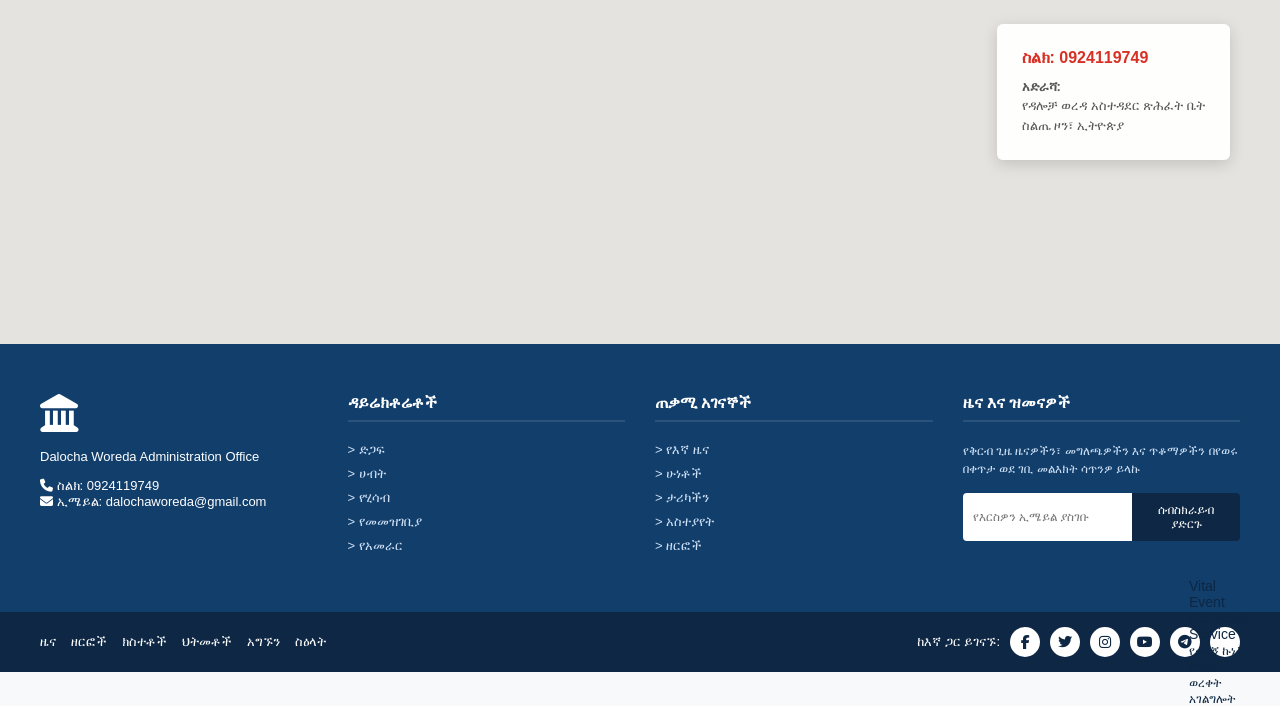
==== commit 34ace4b0: "Add link to online services in index.html" ====
--- a/index.html
+++ b/index.html
@@ -580,6 +580,12 @@
         <li><a href="#">ዜና <span class="en">News</span></a></li>
         <li><a href="#">ዜና <span class="en">News</span></a></li>
         <li><a href="#news">ዜና <span class="en">News</span></a></li>
+        <a href="vital-events.html" class="btn-blue">
+    የኦንላይን አገልግሎቶች
+  <span style="display:block; font-size:10px; font-weight:normal;">
+    Online Services
+  </span>
+</a>
     <div class="header-actions">
       <a href="#" class="btn-blue">
         የኦንላይን አገልግሎቶች
